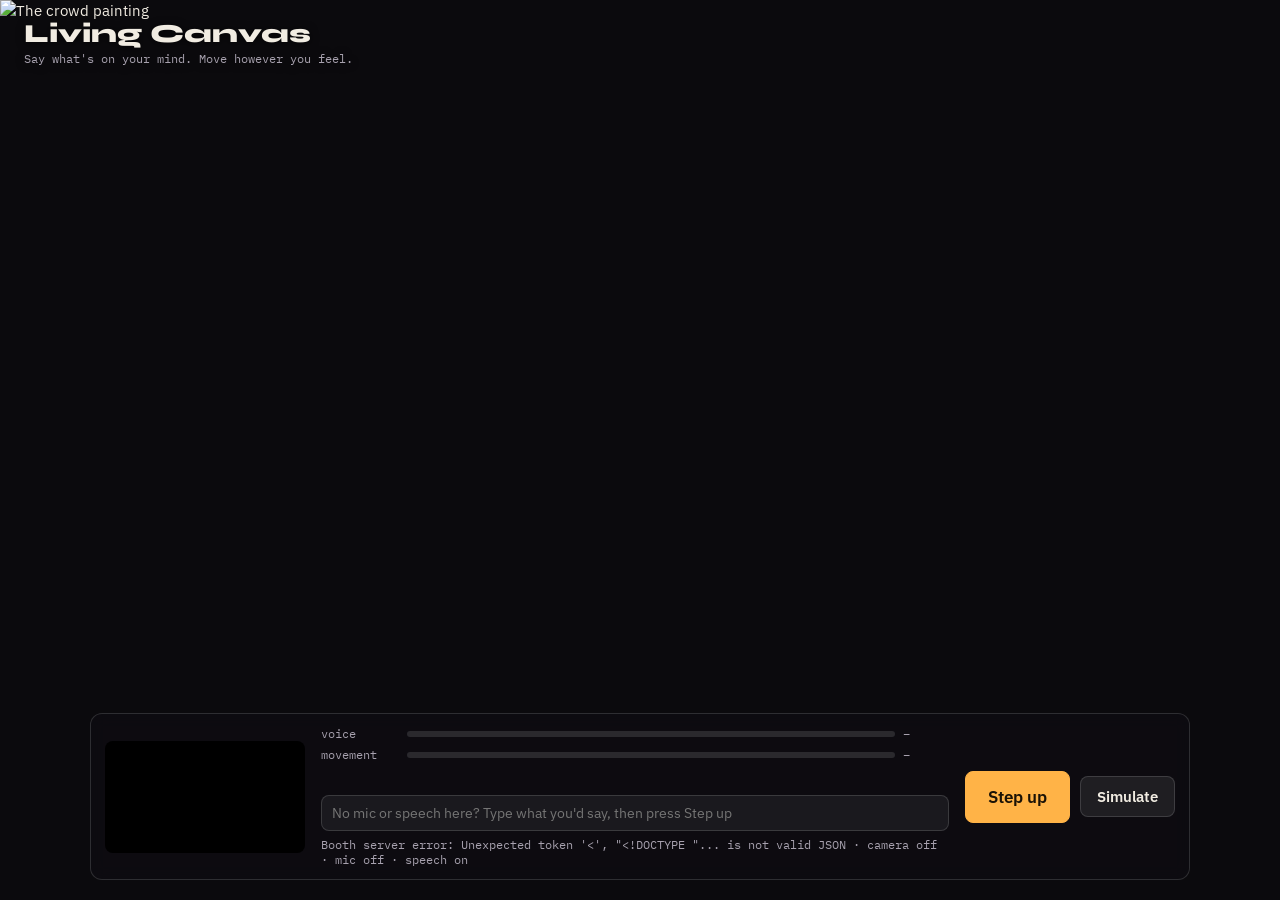
==== Interactive-Canvas/living-canvas/booth/booth.html @ 33628f88 "Move Living Canvas into its own folder Everything now lives under Interactive-Canvas/living-canvas/ " ====
<!doctype html>
<html lang="en">
<head>
<meta charset="utf-8">
<meta name="viewport" content="width=device-width,initial-scale=1">
<title>Living Canvas Booth</title>
<link rel="preconnect" href="https://fonts.googleapis.com">
<link rel="stylesheet" href="https://fonts.googleapis.com/css2?family=Syne:wght@700;800&family=IBM+Plex+Sans:wght@400;500;600&family=IBM+Plex+Mono:wght@400;500&display=swap">
<style>
/* Booth: the painting fills the screen; a low panel guides the visitor; capture happens in a 10-second window. */
:root{--bg:#0b0a0d;--ink:#f1ece2;--ink2:#a7a1ae;--amber:#ffb347;--panel:rgba(14,13,18,.82);--rule:rgba(255,255,255,.14);
  --display:"Syne","Avenir Next",sans-serif;--body:"IBM Plex Sans",system-ui,sans-serif;--mono:"IBM Plex Mono",ui-monospace,monospace}
*{box-sizing:border-box;margin:0}
html,body{height:100%;background:var(--bg);color:var(--ink);font:15px/1.5 var(--body);overflow:hidden}
#stage{position:fixed;inset:0;display:grid;place-items:center}
.paint{position:absolute;inset:0;width:100%;height:100%;object-fit:contain;transition:opacity 1.4s ease}
#label{position:absolute;left:24px;top:20px;max-width:520px;display:grid;gap:4px;text-shadow:0 1px 8px rgba(0,0,0,.7)}
#label b{font:800 26px/1.05 var(--display)}
#label span{font:12px var(--mono);color:var(--ink2)}
#caption{position:absolute;left:50%;bottom:150px;transform:translateX(-50%);max-width:min(900px,90vw);text-align:center;
  background:var(--panel);border:1px solid var(--rule);border-radius:10px;padding:12px 18px;display:none}
#caption.on{display:block}
#caption .q{display:block;font:500 20px/1.35 var(--body)}
#caption small{display:block;margin-top:6px;font:12px var(--mono);color:var(--ink2)}
#panel{position:absolute;left:50%;bottom:20px;transform:translateX(-50%);width:min(1100px,94vw);background:var(--panel);
  border:1px solid var(--rule);border-radius:12px;padding:12px 14px;display:grid;grid-template-columns:200px 1fr auto;gap:16px;align-items:center;backdrop-filter:blur(8px)}
#camwrap{position:relative;width:200px;height:112px;border-radius:8px;overflow:hidden;background:#000}
#cam,#skel{position:absolute;inset:0;width:100%;height:100%;object-fit:cover;transform:scaleX(-1)}
.meters{display:grid;gap:6px;min-width:0}
.row{display:flex;gap:10px;align-items:center;flex-wrap:wrap}
.m{display:grid;grid-template-columns:78px 1fr 46px;gap:8px;align-items:center;font:12px var(--mono);color:var(--ink2)}
.m i{height:6px;border-radius:3px;background:rgba(255,255,255,.12);overflow:hidden;display:block}
.m i b{display:block;height:100%;width:0;background:var(--amber);transition:width .1s}
#transcript{font-size:14px;min-height:1.5em;color:var(--ink);white-space:nowrap;overflow:hidden;text-overflow:ellipsis}
#status{font:12px var(--mono);color:var(--ink2)}
button{font:600 15px var(--body);color:var(--ink);background:rgba(255,255,255,.08);border:1px solid var(--rule);border-radius:8px;padding:10px 16px;cursor:pointer}
button.go{background:var(--amber);color:#1a1206;border-color:var(--amber);font-size:17px;padding:14px 22px}
button:disabled{opacity:.45;cursor:default}
#typed{font:14px var(--body);background:rgba(255,255,255,.06);color:var(--ink);border:1px solid var(--rule);border-radius:8px;padding:8px 10px;width:100%}
#ring{width:64px;height:64px;border-radius:50%;background:conic-gradient(var(--amber) calc(var(--p,0)*1turn),rgba(255,255,255,.12) 0);display:grid;place-items:center}
#ring span{width:52px;height:52px;border-radius:50%;background:#141218;display:grid;place-items:center;font:500 18px var(--mono)}
#strip{position:absolute;right:20px;top:20px;display:flex;gap:6px;max-width:50vw;overflow:hidden;flex-direction:row-reverse}
#strip img{width:96px;height:54px;object-fit:cover;border-radius:4px;border:1px solid var(--rule);opacity:.85}
.hidden{display:none!important}
</style>
</head>
<body>
<div id="stage">
  <img id="imgA" class="paint" alt="The crowd painting">
  <img id="imgB" class="paint" alt="" style="opacity:0">
  <div id="label"><b>Living Canvas</b><span id="sub">Say what's on your mind. Move however you feel.</span></div>
  <div id="strip"></div>
  <div id="caption"><span class="q" id="capWords"></span><small id="capMeta"></small></div>

  <div id="panel">
    <div id="camwrap"><video id="cam" playsinline muted></video><canvas id="skel" width="320" height="180"></canvas></div>
    <div class="meters">
      <div class="m">voice<i><b id="mVoice"></b></i><em id="vVoice">–</em></div>
      <div class="m">movement<i><b id="mMove"></b></i><em id="vMove">–</em></div>
      <div id="transcript"></div>
      <input id="typed" class="hidden" placeholder="No mic or speech here? Type what you'd say, then press Step up">
      <div id="status">Starting…</div>
    </div>
    <div class="row">
      <div id="ring" class="hidden"><span id="secs">10</span></div>
      <button class="go" id="btnGo" disabled>Step up</button>
      <button id="btnSim" title="Test the pipeline without a person">Simulate</button>
    </div>
  </div>
</div>

<script type="module">
const $ = s => document.querySelector(s);
const clamp = (v, a = -1, b = 1) => Math.max(a, Math.min(b, v));
const lin = (v, lo, hi) => clamp((v - lo) / (hi - lo) * 2 - 1);            // map [lo,hi] -> [-1,1]
const CAPTURE_MS = 10000;
let busy = false;

// ---------------- painting display ----------------
let front = $('#imgA'), back = $('#imgB');
function showPainting(src) {
  return new Promise(res => { back.onload = () => { back.style.opacity = 1; front.style.opacity = 0; [front, back] = [back, front]; setTimeout(res, 1400); }; back.src = src; });
}
function addThumb(src) { const i = new Image(); i.src = src; i.alt = 'A past visitor moment'; $('#strip').prepend(i); while ($('#strip').children.length > 8) $('#strip').lastChild.remove(); }
const status = t => { $('#status').textContent = t; };

// ---------------- camera + pose (Laban effort from wrists) ----------------
const video = $('#cam'), sk = $('#skel').getContext('2d');
let pose = null, camOK = false, track = [];   // track: {t, l:[x,y]|null, r:[x,y]|null}
async function initCamera() {
  try {
    video.srcObject = await navigator.mediaDevices.getUserMedia({ video: { width: 640, height: 360 }, audio: false });
    await video.play(); camOK = true;
    const { FilesetResolver, PoseLandmarker } = await import('https://cdn.jsdelivr.net/npm/@mediapipe/tasks-vision@0.10.14/vision_bundle.mjs');
    const fs = await FilesetResolver.forVisionTasks('https://cdn.jsdelivr.net/npm/@mediapipe/tasks-vision@0.10.14/wasm');
    pose = await PoseLandmarker.createFromOptions(fs, { baseOptions: { modelAssetPath:
      'https://storage.googleapis.com/mediapipe-models/pose_landmarker/pose_landmarker_lite/float16/1/pose_landmarker_lite.task', delegate: 'GPU' },
      runningMode: 'VIDEO', numPoses: 1 });
  } catch (e) { console.warn('camera/pose unavailable', e); }
}
let lastVT = -1, capturing = false;
function poseLoop(now) {
  if (pose && video.readyState >= 2 && video.currentTime !== lastVT) {
    lastVT = video.currentTime;
    const r = pose.detectForVideo(video, now), L = r.landmarks?.[0];
    sk.clearRect(0, 0, 320, 180);
    if (L) {
      sk.fillStyle = 'rgba(255,179,71,.9)';
      for (const i of [11, 12, 13, 14, 15, 16]) { const p = L[i]; if (p.visibility > .5) { sk.beginPath(); sk.arc(p.x * 320, p.y * 180, i > 14 ? 5 : 3, 0, 7); sk.fill(); } }
      if (capturing) track.push({ t: now / 1000, l: L[15].visibility > .5 ? [L[15].x, L[15].y] : null, r: L[16].visibility > .5 ? [L[16].x, L[16].y] : null });
    }
    if (capturing) { const f = labanFrom(track.slice(-30)); setMeter('Move', f.motion); }
  }
  requestAnimationFrame(poseLoop);
}

/** Laban effort from wrist paths (normalized image coords, seconds).
 *  weight: peak acceleration (light .. strong) · time: share of sudden accelerations (sustained .. sudden)
 *  space: path straightness over 1 s windows (indirect .. direct) · flow: range of motion (bound .. free) */
// Centered moving average over ±k samples. Landmark jitter is amplified twice by differentiating to acceleration,
// so without this every movement read as maximally strong and sudden (calibration run 1: all Laban values pinned at ±1).
function smoothPath(s, k = 2) {
  return s.map((f, i) => { let x = 0, y = 0, n = 0;
    for (let j = Math.max(0, i - k); j <= Math.min(s.length - 1, i + k); j++) { x += s[j].p[0]; y += s[j].p[1]; n++; }
    return { t: f.t, p: [x / n, y / n] }; });
}
function labanFrom(tr) {
  const out = { weight: 0, time: 0, space: 0, flow: 0, motion: 0, detected: false, still: false, raw: null };
  const accs = [], speeds = [], straight = [], pts = [];
  for (const side of ['l', 'r']) {
    const s = smoothPath(tr.filter(f => f[side]).map(f => ({ t: f.t, p: f[side] })));
    if (s.length < 8) continue;
    out.detected = true;
    let v = [];
    for (let i = 1; i < s.length; i++) { const dt = Math.max(1 / 60, s[i].t - s[i - 1].t); v.push({ t: s[i].t, v: [(s[i].p[0] - s[i - 1].p[0]) / dt, (s[i].p[1] - s[i - 1].p[1]) / dt] }); pts.push(s[i].p); }
    v = v.map((x, i) => { const a = v[Math.max(0, i - 1)], b = v[Math.min(v.length - 1, i + 1)]; return { t: x.t, v: [(a.v[0] + x.v[0] + b.v[0]) / 3, (a.v[1] + x.v[1] + b.v[1]) / 3] }; });
    for (let i = 1; i < v.length; i++) { const dt = Math.max(1 / 60, v[i].t - v[i - 1].t); accs.push(Math.hypot(v[i].v[0] - v[i - 1].v[0], v[i].v[1] - v[i - 1].v[1]) / dt); }
    for (const x of v) speeds.push(Math.hypot(...x.v));
    for (let i = 0; i + 30 < s.length; i += 15) {
      let path = 0; for (let k = i + 1; k <= i + 30; k++) path += Math.hypot(s[k].p[0] - s[k - 1].p[0], s[k].p[1] - s[k - 1].p[1]);
      const disp = Math.hypot(s[i + 30].p[0] - s[i].p[0], s[i + 30].p[1] - s[i].p[1]);
      if (path > 0.05) straight.push(disp / path);
    }
  }
  if (!out.detected) {
    // Body visible but hands out of frame or down at the sides: that's stillness, not absence (calibration run 1).
    if (tr.length >= 30) Object.assign(out, { detected: true, still: true, weight: -0.6, time: -0.7, space: 0, flow: -0.3, motion: 0 });
    return out;
  }
  const sorted = accs.slice().sort((a, b) => a - b), p95 = sorted[Math.floor(sorted.length * .95)] || 0;
  const meanSpeed = speeds.reduce((a, b) => a + b, 0) / Math.max(1, speeds.length);
  const xs = pts.map(p => p[0]), ys = pts.map(p => p[1]);
  const extent = Math.hypot(Math.max(...xs) - Math.min(...xs), Math.max(...ys) - Math.min(...ys));
  const sudden = accs.filter(a => a > 10).length / Math.max(1, accs.length);
  const straightness = straight.length ? straight.reduce((a, b) => a + b, 0) / straight.length : null;
  // Ranges fit to four calibration runs (small / normal / loud-animated gave p95 20.7 / 38.9 / 46.5,
  // sudden .16 / .32 / .88, straightness .58 / .22 / .20, extent 1.07 / 1.22 / 1.70, speed .47 / .84 / 2.57).
  // Extent pools both wrists, so it includes the distance between the hands; hence the high floor.
  out.weight = lin(p95, 12, 50);
  out.time = lin(sudden, 0.05, 0.75);
  out.space = straightness == null ? 0 : lin(straightness, 0.15, 0.75);
  out.flow = lin(extent, 0.9, 1.8);
  out.motion = clamp(meanSpeed / 2.5, 0, 1);
  out.raw = { p95: +p95.toFixed(2), sudden: +sudden.toFixed(3), straightness: straightness == null ? null : +straightness.toFixed(2),
              extent: +extent.toFixed(2), speed: +meanSpeed.toFixed(2), samples: pts.length };
  return out;
}

// ---------------- mic: vocal arousal from loudness, pitch movement and syllable rate ----------------
let audio = null, frames = [];
async function initMic() {
  try {
    // Browser voice processing evens out volume (small and normal voice both measured ~-29 dB), so turn it off:
    // loudness is the main arousal signal and has to be the real one.
    const stream = await navigator.mediaDevices.getUserMedia({ video: false,
      audio: { autoGainControl: false, noiseSuppression: false, echoCancellation: false } });
    const ctx = new AudioContext(), src = ctx.createMediaStreamSource(stream), an = ctx.createAnalyser();
    an.fftSize = 2048; src.connect(an); audio = { ctx, an, buf: new Float32Array(2048) };
  } catch (e) { console.warn('mic unavailable', e); }
}
// Normalized autocorrelation pitch, 80-400 Hz. Takes the SHORTEST lag within 90% of the best peak: raw "max peak"
// often lands on a multiple of the true period (octave errors), which inflated pitch spread to 6-7 semitones.
function pitchOf(buf, sr) {
  const N = 1024, lo = Math.floor(sr / 400), hi = Math.floor(sr / 80), r = new Float32Array(hi + 1);
  let e0 = 0; for (let i = 0; i < N; i++) e0 += buf[i] * buf[i];
  let best = 0;
  for (let lag = lo; lag <= hi; lag++) {
    let c = 0, e1 = 0; for (let i = 0; i < N; i++) { c += buf[i] * buf[i + lag]; e1 += buf[i + lag] * buf[i + lag]; }
    r[lag] = c / Math.sqrt(e0 * e1 + 1e-12); if (r[lag] > best) best = r[lag];
  }
  if (best < 0.5) return 0;                              // not clearly periodic: treat as unvoiced
  for (let lag = lo + 1; lag < hi; lag++) if (r[lag] >= 0.9 * best && r[lag] >= r[lag - 1] && r[lag] >= r[lag + 1]) return sr / lag;
  return 0;
}
function audioTick() {
  if (!audio || !capturing) return;
  audio.an.getFloatTimeDomainData(audio.buf);
  let s = 0; for (const x of audio.buf) s += x * x;
  const db = 10 * Math.log10(s / audio.buf.length + 1e-10), voiced = db > -45;
  frames.push({ t: performance.now() / 1000, db, f0: voiced ? pitchOf(audio.buf, audio.ctx.sampleRate) : 0 });
  setMeter('Voice', clamp((db + 55) / 35, 0, 1));
}
function prosodyFrom(fr) {
  const v = fr.filter(f => f.f0 > 0);
  if (v.length < 5) return { arousal: 0.3, loud: null, pitchVar: null, rate: null, voiced: v.length / Math.max(1, fr.length) };
  const loud = v.reduce((a, f) => a + f.db, 0) / v.length;
  const all = v.map(f => 12 * Math.log2(f.f0 / 100)).sort((a, b) => a - b), med = all[Math.floor(all.length / 2)];
  const semis = all.filter(s => Math.abs(s - med) <= 7);   // drop leftover octave jumps before measuring spread
  const m = semis.reduce((a, b) => a + b, 0) / Math.max(1, semis.length);
  const pitchVar = Math.sqrt(semis.reduce((a, b) => a + (b - m) ** 2, 0) / Math.max(1, semis.length));
  let peaks = 0; for (let i = 1; i < fr.length - 1; i++) if (fr[i].db > -40 && fr[i].db > fr[i - 1].db + 3 && fr[i].db >= fr[i + 1].db) peaks++;
  const dur = fr[fr.length - 1].t - fr[0].t || 1, rate = peaks / dur;
  // Fit with browser voice processing off: whisper -40.8 dB, loud -24.2 dB. Loudness carries it. Pitch spread is
  // unreliable on quiet voices (the whisper measured 2.9 semitones vs 2.5 loud) and rate barely moved, so both are minor.
  const arousal = clamp(0.75 * (lin(loud, -41, -25) + 1) / 2 + 0.1 * (lin(pitchVar, 1.8, 3.4) + 1) / 2 + 0.15 * (lin(rate, 1, 2.6) + 1) / 2, 0, 1);
  return { arousal, loud: +loud.toFixed(1), pitchVar: +pitchVar.toFixed(2), rate: +rate.toFixed(2), voiced: +(v.length / fr.length).toFixed(2) };
}

// ---------------- speech to text (Chrome) ----------------
const SR = window.SpeechRecognition || window.webkitSpeechRecognition;
let rec = null, finalText = '', interim = '';
function startSpeech() {
  finalText = ''; interim = '';
  if (!SR) return;
  rec = new SR(); rec.continuous = true; rec.interimResults = true; rec.lang = 'en-US';
  rec.onresult = e => { interim = ''; for (let i = e.resultIndex; i < e.results.length; i++) { const t = e.results[i][0].transcript; if (e.results[i].isFinal) finalText += t + ' '; else interim += t; }
    const n = (finalText + interim).trim().split(/\s+/).filter(Boolean).length;   // words stay private: show a count
    $('#transcript').textContent = n ? `Hearing you… ${n} word${n === 1 ? '' : 's'}` : ''; };
  rec.onerror = e => console.warn('speech', e.error);
  try { rec.start(); } catch {}
}
// Chrome delivers the last final result shortly after stop(); wait for onend (max 1.2 s) so the caption isn't cut off.
function stopSpeech() {
  if (!rec) return Promise.resolve((finalText + ' ' + interim).trim());
  return new Promise(res => {
    const done = () => res((finalText + ' ' + interim).trim());
    const timer = setTimeout(done, 1200);
    rec.onend = () => { clearTimeout(timer); done(); };
    try { rec.stop(); } catch { clearTimeout(timer); done(); }
  });
}

function setMeter(k, v) { $('#m' + k).style.width = (v * 100).toFixed(0) + '%'; $('#v' + k).textContent = v.toFixed(2); }

// ---------------- a visit ----------------
async function capture() {
  track = []; frames = []; capturing = true; startSpeech();
  $('#ring').classList.remove('hidden'); $('#btnGo').disabled = true; $('#btnSim').disabled = true;
  status('Listening and watching… say what’s on your mind, move how you feel');
  const t0 = performance.now(), audioTimer = setInterval(audioTick, 50);
  await new Promise(res => { const tick = () => { const p = (performance.now() - t0) / CAPTURE_MS; $('#ring').style.setProperty('--p', Math.min(1, p)); $('#secs').textContent = Math.max(0, Math.ceil((1 - p) * 10)); p >= 1 ? res() : requestAnimationFrame(tick); }; tick(); });
  capturing = false; clearInterval(audioTimer);
  let transcript = await stopSpeech(); if (!transcript && !$('#typed').classList.contains('hidden')) transcript = $('#typed').value.trim();
  $('#ring').classList.add('hidden');
  return { transcript, prosody: prosodyFrom(frames), laban: labanFrom(track) };
}

async function sendVisit(v) {
  busy = true; $('#btnGo').disabled = true; $('#btnSim').disabled = true;
  status('Claude is reading you… then painting');
  try {
    const r = await fetch('/api/visit', { method: 'POST', headers: { 'Content-Type': 'application/json' }, body: JSON.stringify(v) }).then(r => r.json());
    if (r.error) throw new Error(r.error);
    const d = r.director, i = r.info;
    // Privacy: the big screen never shows a visitor's words, only the director's museum-style reading.
    const reading = (d.reading || '').trim();
    $('#capWords').textContent = reading ? reading[0].toUpperCase() + reading.slice(1) : 'A moment without words';
    $('#capMeta').textContent = `closest to ${i.you_nearest.join(' and ')} · energy ${d.energy.toFixed(1)}, warmth ${d.temperature.toFixed(1)}, light ${d.value.toFixed(1)}`;
    $('#caption').classList.add('on');
    $('#sub').textContent = 'Your moment';
    await showPainting(r.moment); addThumb(r.moment);
    status(`Director: ${d.source} in ${r.timing.director_s}s · painting ${r.timing.gpu_s}s · visitor ${i.n}`);
    await new Promise(res => setTimeout(res, 7000));
    $('#caption').classList.remove('on');
    $('#sub').textContent = `The crowd after ${i.n} visitor${i.n === 1 ? '' : 's'} · closest to ${i.crowd_nearest.join(' and ')}`;
    await showPainting(r.crowd);
  } catch (e) { status('Something went wrong: ' + e.message); console.error(e); }
  busy = false; $('#btnGo').disabled = false; $('#btnSim').disabled = false;
}

$('#btnGo').onclick = async () => { if (!busy) sendVisit(await capture()); };
const SIMS = [
  { transcript: "Missing my grandma tonight.", prosody: { arousal: 0.15 }, laban: { weight: -0.7, time: -0.8, space: -0.6, flow: 0.6, detected: true } },
  { transcript: "I'm angry about how things are going.", prosody: { arousal: 0.95 }, laban: { weight: 0.9, time: 0.9, space: 0.9, flow: -0.9, detected: true } },
  { transcript: "Everyone I love is in this room right now!", prosody: { arousal: 0.8 }, laban: { weight: -0.6, time: 0.7, space: -0.5, flow: 0.8, detected: true } },
  { transcript: "First snow of the year on the walk here.", prosody: { arousal: 0.3 }, laban: { weight: -0.6, time: -0.5, space: -0.4, flow: 0.5, detected: true } },
];
let simI = 0;
$('#btnSim').onclick = () => { if (!busy) sendVisit(SIMS[simI++ % SIMS.length]); };

// ---------------- boot ----------------
(async () => {
  status('Connecting to the painting…');
  try {
    const h = await fetch('/api/health').then(r => r.json());
    if (h.lab !== 'ok') { status('GPU lab is not reachable: ' + h.lab); }
    const cur = await fetch('/api/current', { method: 'POST' }).then(r => r.json());
    if (cur.crowd) { await showPainting(cur.crowd); $('#sub').textContent = cur.n ? `The crowd after ${cur.n} visitors` : 'Say what’s on your mind. Move however you feel.'; }
    status(`Ready · director: ${h.director}`);
  } catch (e) { status('Booth server error: ' + e.message); }
  await Promise.all([initCamera(), initMic()]);
  if (!SR || !audio) $('#typed').classList.remove('hidden');
  status(`${$('#status').textContent} · camera ${pose ? 'on' : 'off'} · mic ${audio ? 'on' : 'off'} · speech ${SR ? 'on' : 'off'}`);
  $('#btnGo').disabled = false;
  requestAnimationFrame(poseLoop);
})();
</script>
</body>
</html>
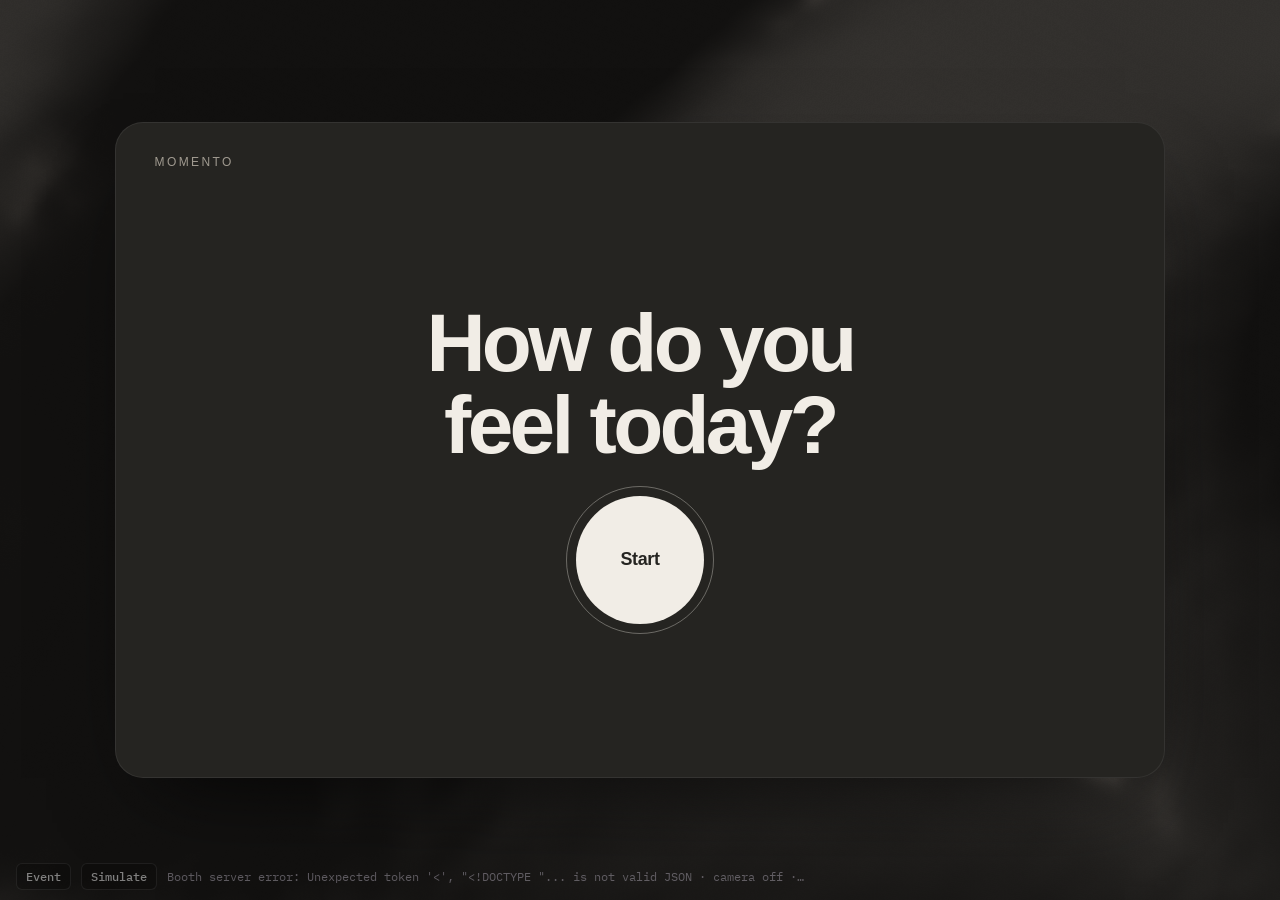
==== commit 4f23a347: "Momento booth update" ====
--- a/Interactive-Canvas/living-canvas/booth/booth.html
+++ b/Interactive-Canvas/living-canvas/booth/booth.html
@@ -1,309 +1,1628 @@
 <!doctype html>
 <html lang="en">
-<head>
-<meta charset="utf-8">
-<meta name="viewport" content="width=device-width,initial-scale=1">
-<title>Living Canvas Booth</title>
-<link rel="preconnect" href="https://fonts.googleapis.com">
-<link rel="stylesheet" href="https://fonts.googleapis.com/css2?family=Syne:wght@700;800&family=IBM+Plex+Sans:wght@400;500;600&family=IBM+Plex+Mono:wght@400;500&display=swap">
-<style>
-/* Booth: the painting fills the screen; a low panel guides the visitor; capture happens in a 10-second window. */
-:root{--bg:#0b0a0d;--ink:#f1ece2;--ink2:#a7a1ae;--amber:#ffb347;--panel:rgba(14,13,18,.82);--rule:rgba(255,255,255,.14);
-  --display:"Syne","Avenir Next",sans-serif;--body:"IBM Plex Sans",system-ui,sans-serif;--mono:"IBM Plex Mono",ui-monospace,monospace}
-*{box-sizing:border-box;margin:0}
-html,body{height:100%;background:var(--bg);color:var(--ink);font:15px/1.5 var(--body);overflow:hidden}
-#stage{position:fixed;inset:0;display:grid;place-items:center}
-.paint{position:absolute;inset:0;width:100%;height:100%;object-fit:contain;transition:opacity 1.4s ease}
-#label{position:absolute;left:24px;top:20px;max-width:520px;display:grid;gap:4px;text-shadow:0 1px 8px rgba(0,0,0,.7)}
-#label b{font:800 26px/1.05 var(--display)}
-#label span{font:12px var(--mono);color:var(--ink2)}
-#caption{position:absolute;left:50%;bottom:150px;transform:translateX(-50%);max-width:min(900px,90vw);text-align:center;
-  background:var(--panel);border:1px solid var(--rule);border-radius:10px;padding:12px 18px;display:none}
-#caption.on{display:block}
-#caption .q{display:block;font:500 20px/1.35 var(--body)}
-#caption small{display:block;margin-top:6px;font:12px var(--mono);color:var(--ink2)}
-#panel{position:absolute;left:50%;bottom:20px;transform:translateX(-50%);width:min(1100px,94vw);background:var(--panel);
-  border:1px solid var(--rule);border-radius:12px;padding:12px 14px;display:grid;grid-template-columns:200px 1fr auto;gap:16px;align-items:center;backdrop-filter:blur(8px)}
-#camwrap{position:relative;width:200px;height:112px;border-radius:8px;overflow:hidden;background:#000}
-#cam,#skel{position:absolute;inset:0;width:100%;height:100%;object-fit:cover;transform:scaleX(-1)}
-.meters{display:grid;gap:6px;min-width:0}
-.row{display:flex;gap:10px;align-items:center;flex-wrap:wrap}
-.m{display:grid;grid-template-columns:78px 1fr 46px;gap:8px;align-items:center;font:12px var(--mono);color:var(--ink2)}
-.m i{height:6px;border-radius:3px;background:rgba(255,255,255,.12);overflow:hidden;display:block}
-.m i b{display:block;height:100%;width:0;background:var(--amber);transition:width .1s}
-#transcript{font-size:14px;min-height:1.5em;color:var(--ink);white-space:nowrap;overflow:hidden;text-overflow:ellipsis}
-#status{font:12px var(--mono);color:var(--ink2)}
-button{font:600 15px var(--body);color:var(--ink);background:rgba(255,255,255,.08);border:1px solid var(--rule);border-radius:8px;padding:10px 16px;cursor:pointer}
-button.go{background:var(--amber);color:#1a1206;border-color:var(--amber);font-size:17px;padding:14px 22px}
-button:disabled{opacity:.45;cursor:default}
-#typed{font:14px var(--body);background:rgba(255,255,255,.06);color:var(--ink);border:1px solid var(--rule);border-radius:8px;padding:8px 10px;width:100%}
-#ring{width:64px;height:64px;border-radius:50%;background:conic-gradient(var(--amber) calc(var(--p,0)*1turn),rgba(255,255,255,.12) 0);display:grid;place-items:center}
-#ring span{width:52px;height:52px;border-radius:50%;background:#141218;display:grid;place-items:center;font:500 18px var(--mono)}
-#strip{position:absolute;right:20px;top:20px;display:flex;gap:6px;max-width:50vw;overflow:hidden;flex-direction:row-reverse}
-#strip img{width:96px;height:54px;object-fit:cover;border-radius:4px;border:1px solid var(--rule);opacity:.85}
-.hidden{display:none!important}
-</style>
-</head>
-<body>
-<div id="stage">
-  <img id="imgA" class="paint" alt="The crowd painting">
-  <img id="imgB" class="paint" alt="" style="opacity:0">
-  <div id="label"><b>Living Canvas</b><span id="sub">Say what's on your mind. Move however you feel.</span></div>
-  <div id="strip"></div>
-  <div id="caption"><span class="q" id="capWords"></span><small id="capMeta"></small></div>
-
-  <div id="panel">
-    <div id="camwrap"><video id="cam" playsinline muted></video><canvas id="skel" width="320" height="180"></canvas></div>
-    <div class="meters">
-      <div class="m">voice<i><b id="mVoice"></b></i><em id="vVoice">–</em></div>
-      <div class="m">movement<i><b id="mMove"></b></i><em id="vMove">–</em></div>
-      <div id="transcript"></div>
-      <input id="typed" class="hidden" placeholder="No mic or speech here? Type what you'd say, then press Step up">
-      <div id="status">Starting…</div>
+  <head>
+    <meta charset="utf-8" />
+    <meta name="viewport" content="width=device-width,initial-scale=1" />
+    <title>Momento Booth</title>
+    <link rel="preconnect" href="https://fonts.googleapis.com" />
+    <link
+      rel="stylesheet"
+      href="https://fonts.googleapis.com/css2?family=Inter+Tight:wght@400;500;600;700&family=IBM+Plex+Mono:wght@400;500&display=swap"
+    />
+    <style>
+      /* Momento booth. The crowd painting fills the screen. While a visitor takes a turn, a charcoal silk surface covers it and one still card
+   carries the whole visit: the question with a round Start button, then 3·2·1 in the same card, then the camera with Vol and Move bars.
+   When the turn ends the silk and card lift away and the painting answers. */
+      :root {
+        --bg: #0b0a0d;
+        --card: #252421;
+        --fg: #f1ede6;
+        --muted: #a09a90;
+        --line: rgba(241, 237, 230, 0.16);
+        --font: "Helvetica Neue", Helvetica, "Inter Tight", Arial, sans-serif;
+        --mono: "IBM Plex Mono", ui-monospace, monospace;
+        --ink: #f1ece2;
+        --ink2: #a7a1ae;
+        --panel: rgba(14, 13, 18, 0.82);
+        --rule: rgba(255, 255, 255, 0.14);
+      }
+      * {
+        box-sizing: border-box;
+        margin: 0;
+      }
+      html,
+      body {
+        height: 100%;
+        background: var(--bg);
+        color: var(--ink);
+        font: 15px/1.5 var(--font);
+        overflow: hidden;
+      }
+      button,
+      input {
+        font: inherit;
+        color: inherit;
+      }
+      :focus-visible {
+        outline: 2px solid var(--fg);
+        outline-offset: 4px;
+      }
+      .hidden {
+        display: none !important;
+      }
+      [hidden] {
+        display: none !important;
+      }
+
+      /* the painting and its wall furniture */
+      #stage {
+        position: fixed;
+        inset: 0;
+      }
+      .paint {
+        position: absolute;
+        inset: 0;
+        width: 100%;
+        height: 100%;
+        object-fit: contain;
+        transition: opacity 1.4s ease;
+      }
+      .paint:not([src]) {
+        visibility: hidden;
+      }
+      #label {
+        position: absolute;
+        left: 28px;
+        top: 22px;
+        max-width: 560px;
+        display: grid;
+        gap: 2px;
+        z-index: 3;
+        text-shadow: 0 1px 8px rgba(0, 0, 0, 0.6);
+      }
+      #label b {
+        font: 700 22px/1 var(--font);
+        letter-spacing: -0.03em;
+      }
+      #label span {
+        font: 12px var(--mono);
+        color: var(--ink2);
+      }
+      #strip {
+        position: absolute;
+        right: 24px;
+        top: 22px;
+        display: flex;
+        gap: 6px;
+        max-width: 50vw;
+        overflow: hidden;
+        flex-direction: row-reverse;
+        z-index: 3;
+      }
+      #strip img {
+        width: 96px;
+        height: 54px;
+        object-fit: cover;
+        border: 1px solid var(--rule);
+        border-radius: 6px;
+        opacity: 0.9;
+      }
+      #caption {
+        position: absolute;
+        left: 50%;
+        bottom: 64px;
+        transform: translateX(-50%);
+        max-width: min(820px, 86vw);
+        z-index: 3;
+        background: rgba(37, 36, 33, 0.92);
+        color: var(--fg);
+        padding: 16px 22px;
+        border-radius: 16px;
+        display: none;
+        text-align: center;
+      }
+      #caption.on {
+        display: block;
+      }
+      #caption .q {
+        display: block;
+        font: 700 26px/1.2 var(--font);
+        letter-spacing: -0.03em;
+      }
+      #caption small {
+        display: block;
+        margin-top: 6px;
+        font: 12px var(--mono);
+        color: var(--muted);
+      }
+
+      /* the veil: charcoal silk plus the card, over the painting */
+      #veil {
+        position: absolute;
+        inset: 0;
+        z-index: 2;
+        display: grid;
+        place-items: center;
+        padding: clamp(12px, 2.5vh, 28px) clamp(12px, 2.5vw, 32px);
+        transition: opacity 0.7s ease;
+      }
+      #veil.off {
+        opacity: 0;
+        pointer-events: none;
+      }
+      #silk {
+        position: absolute;
+        inset: 0;
+        width: 100%;
+        height: 100%;
+        display: block;
+      }
+      .card {
+        position: relative;
+        width: min(1060px, 82vw);
+        aspect-ratio: 16/10;
+        max-height: 78vh;
+        background: var(--card);
+        color: var(--fg);
+        border-radius: 28px;
+        border: 1px solid rgba(255, 255, 255, 0.07);
+        box-shadow: 0 40px 90px -40px rgba(0, 0, 0, 0.8);
+      }
+      .brand {
+        position: absolute;
+        left: clamp(22px, 3vw, 40px);
+        top: clamp(18px, 2.6vw, 34px);
+        font: 500 12px/1 var(--font);
+        letter-spacing: 0.2em;
+        text-transform: uppercase;
+        color: var(--muted);
+        z-index: 2;
+      }
+      .scr {
+        position: absolute;
+        inset: 0;
+        display: grid;
+        place-items: center;
+        align-content: center;
+        gap: clamp(22px, 3.4vh, 36px);
+        padding: clamp(56px, 6vw, 80px) clamp(24px, 5vw, 64px)
+          clamp(28px, 4vw, 52px);
+        text-align: center;
+        transition: opacity 0.4s ease;
+      }
+      .scr.off {
+        opacity: 0;
+        pointer-events: none;
+      }
+
+      /* 1 · question */
+      .q-big {
+        font: 700 clamp(44px, 6.4vw, 96px)/1 var(--font);
+        letter-spacing: -0.045em;
+        max-width: 12ch;
+        text-wrap: balance;
+      }
+      .go {
+        width: clamp(112px, 10vw, 148px);
+        height: clamp(112px, 10vw, 148px);
+        border-radius: 50%;
+        border: 0;
+        background: var(--fg);
+        color: var(--card);
+        font: 700 clamp(16px, 1.4vw, 19px)/1 var(--font);
+        letter-spacing: -0.02em;
+        cursor: pointer;
+        position: relative;
+        transition: transform 0.25s cubic-bezier(0.3, 1.5, 0.5, 1);
+      }
+      .go::after {
+        content: "";
+        position: absolute;
+        inset: -10px;
+        border-radius: 50%;
+        border: 1px solid rgba(241, 237, 230, 0.35);
+        animation: ring 2.4s ease-out infinite;
+      }
+      .go:hover:not(:disabled) {
+        transform: scale(1.06);
+      }
+      .go:disabled {
+        opacity: 0.4;
+        cursor: default;
+      }
+      .go:disabled::after {
+        animation: none;
+        opacity: 0;
+      }
+      @keyframes ring {
+        0% {
+          transform: scale(0.9);
+          opacity: 1;
+        }
+        100% {
+          transform: scale(1.35);
+          opacity: 0;
+        }
+      }
+      #typed {
+        width: min(560px, 100%);
+        font: 400 17px var(--font);
+        background: transparent;
+        border: 0;
+        border-bottom: 1px solid var(--line);
+        padding: 10px 0;
+        color: var(--fg);
+        text-align: center;
+      }
+      #typed::placeholder {
+        color: var(--muted);
+      }
+
+      /* 2 · countdown, inside the card */
+      .n {
+        font: 700 clamp(160px, 24vw, 320px)/1 var(--font);
+        letter-spacing: -0.05em;
+        color: var(--fg);
+      }
+      .n.pop {
+        animation: pop 0.95s ease-out;
+      }
+      @keyframes pop {
+        0% {
+          opacity: 0;
+          transform: scale(0.75);
+        }
+        22% {
+          opacity: 1;
+          transform: scale(1);
+        }
+        80% {
+          opacity: 1;
+        }
+        100% {
+          opacity: 0;
+          transform: scale(1.08);
+        }
+      }
+
+      /* 3 · capture: camera on top, Vol and Move bars below */
+      .cap {
+        position: absolute;
+        inset: clamp(44px, 4.4vw, 60px) clamp(16px, 2vw, 28px)
+          clamp(14px, 1.8vw, 22px);
+        display: grid;
+        grid-template-rows: minmax(0, 1fr) auto;
+        gap: clamp(10px, 1.4vw, 16px);
+        justify-items: center;
+        text-align: left;
+      }
+      #camwrap {
+        position: relative;
+        height: 100%;
+        aspect-ratio: 16/9;
+        max-width: 100%;
+        border-radius: 14px;
+        overflow: hidden;
+        background: #1b1a18;
+        border: 1px solid var(--line);
+      }
+      #cam,
+      #skel {
+        position: absolute;
+        inset: 0;
+        width: 100%;
+        height: 100%;
+        object-fit: cover;
+        transform: scaleX(-1);
+      }
+      #cam {
+        filter: saturate(0.85);
+      }
+      .rec {
+        position: absolute;
+        right: 12px;
+        top: 10px;
+        font: 700 20px/1 var(--font);
+        letter-spacing: -0.02em;
+        color: var(--fg);
+      }
+      #secs {
+        font-variant-numeric: tabular-nums;
+      }
+      #transcript {
+        position: absolute;
+        left: 12px;
+        top: 12px;
+        font: 400 12px var(--font);
+        color: var(--muted);
+      }
+      #transcript:empty {
+        display: none;
+      }
+      .timebar {
+        position: absolute;
+        left: 0;
+        right: 0;
+        bottom: 0;
+        height: 4px;
+        background: rgba(241, 237, 230, 0.12);
+      }
+      .timebar i {
+        display: block;
+        height: 100%;
+        width: 0;
+        background: var(--fg);
+      }
+      .meters {
+        width: min(900px, 100%);
+        display: grid;
+        grid-template-columns: 56px minmax(0, 1fr);
+        gap: 10px 16px;
+        align-items: center;
+      }
+      .ml {
+        font: 400 15px/1 var(--font);
+        color: var(--muted);
+      }
+      .meters canvas {
+        width: 100%;
+        height: 30px;
+        display: block;
+      }
+
+      /* event setup: operator only */
+      #admin {
+        position: fixed;
+        z-index: 6;
+        top: 0;
+        right: 0;
+        bottom: 0;
+        width: min(400px, 100%);
+        overflow-y: auto;
+        background: #1e1d1b;
+        color: var(--fg);
+        border-left: 1px solid rgba(255, 255, 255, 0.08);
+        padding: 22px;
+        display: flex;
+        flex-direction: column;
+        gap: 10px;
+        font: 400 14px/1.4 var(--font);
+        box-shadow: -30px 0 60px -30px rgba(0, 0, 0, 0.7);
+      }
+      #admin .ahead {
+        display: flex;
+        justify-content: space-between;
+        align-items: center;
+        margin-bottom: 8px;
+      }
+      #admin .ahead b {
+        font-size: 17px;
+        font-weight: 700;
+        letter-spacing: -0.02em;
+      }
+      #admin .aclose {
+        font-size: 22px;
+        line-height: 1;
+        color: var(--muted);
+        background: none;
+        border: 0;
+        cursor: pointer;
+        padding: 4px 8px;
+      }
+      #admin label {
+        color: var(--muted);
+        font-size: 13px;
+        margin-top: 8px;
+      }
+      #admin input {
+        font: 400 15px/1.3 var(--font);
+        color: var(--fg);
+        background: #272623;
+        border: 1px solid rgba(255, 255, 255, 0.1);
+        border-radius: 10px;
+        padding: 11px 12px;
+        width: 100%;
+      }
+      #admin .agen,
+      #admin .ause {
+        font: 600 15px/1 var(--font);
+        color: #1e1d1b;
+        background: var(--fg);
+        border: 0;
+        border-radius: 12px;
+        padding: 14px;
+        cursor: pointer;
+      }
+      #admin .agen:disabled {
+        opacity: 0.5;
+      }
+      #admin .astatus {
+        color: var(--muted);
+        font-size: 13px;
+        min-height: 1.2em;
+      }
+      #admin .aopts {
+        display: grid;
+        gap: 8px;
+      }
+      #admin .aopts button {
+        text-align: left;
+        font: 500 15px/1.3 var(--font);
+        color: var(--fg);
+        background: #272623;
+        border: 1px solid rgba(255, 255, 255, 0.1);
+        border-radius: 10px;
+        padding: 12px;
+        cursor: pointer;
+      }
+      #admin .aopts button[aria-checked="true"] {
+        background: var(--fg);
+        color: #1e1d1b;
+      }
+      #admin .arow {
+        display: flex;
+        gap: 8px;
+      }
+      #admin .arow input {
+        flex: 1;
+        min-width: 0;
+      }
+      #admin .ause {
+        padding: 0 16px;
+        border-radius: 10px;
+      }
+      #admin .areset {
+        align-self: flex-start;
+        font: 400 13px var(--font);
+        color: var(--muted);
+        background: none;
+        border: 0;
+        padding: 4px 0;
+        text-decoration: underline;
+        text-underline-offset: 3px;
+        cursor: pointer;
+      }
+
+      /* operator strip: small and quiet */
+      #ops {
+        position: absolute;
+        left: 16px;
+        bottom: 10px;
+        z-index: 4;
+        display: flex;
+        gap: 10px;
+        align-items: center;
+        opacity: 0.5;
+        transition: opacity 0.2s;
+      }
+      #ops:hover,
+      #ops:focus-within {
+        opacity: 1;
+      }
+      #status {
+        font: 12px var(--mono);
+        color: var(--ink2);
+        max-width: 50vw;
+        white-space: nowrap;
+        overflow: hidden;
+        text-overflow: ellipsis;
+      }
+      #ops button {
+        font: 500 12px var(--mono);
+        background: rgba(0, 0, 0, 0.4);
+        color: #eee;
+        border: 1px solid var(--rule);
+        border-radius: 6px;
+        padding: 5px 9px;
+        cursor: pointer;
+      }
+      #ops button:disabled {
+        opacity: 0.45;
+        cursor: default;
+      }
+      @media (prefers-reduced-motion: reduce) {
+        * {
+          animation: none !important;
+          transition: none !important;
+        }
+      }
+    </style>
+  </head>
+  <body>
+    <div id="stage">
+      <img id="imgA" class="paint" alt="The crowd painting" />
+      <img id="imgB" class="paint" alt="" style="opacity: 0" />
+      <div id="label">
+        <b>Momento</b><span id="sub">How do you feel today?</span>
+      </div>
+      <div id="strip"></div>
+      <div id="caption">
+        <span class="q" id="capWords"></span><small id="capMeta"></small>
+      </div>
+
+      <div id="veil">
+        <canvas id="silk" aria-hidden="true"></canvas>
+        <div class="card">
+          <div class="brand">Momento</div>
+          <!-- 1 · the question -->
+          <section class="scr" id="s-ask" aria-labelledby="qBig">
+            <h1 class="q-big" id="qBig">How do you feel today?</h1>
+            <input
+              id="typed"
+              class="hidden"
+              maxlength="200"
+              autocomplete="off"
+              placeholder="No mic here? Type what you'd say"
+            />
+            <button class="go" id="btnGo" disabled>Start</button>
+          </section>
+          <!-- 2 · 3 · 2 · 1 -->
+          <section class="scr off" id="s-count" aria-live="assertive">
+            <p class="n" id="n">3</p>
+          </section>
+          <!-- 3 · camera with live voice and movement -->
+          <section class="scr off" id="s-cap">
+            <div class="cap">
+              <div id="camwrap">
+                <video id="cam" playsinline muted></video>
+                <canvas id="skel" width="320" height="180"></canvas>
+                <span class="rec"><span id="secs">10</span></span>
+                <div id="transcript"></div>
+                <div class="timebar"><i id="timebar"></i></div>
+              </div>
+              <div class="meters">
+                <span class="ml">Vol</span
+                ><canvas id="cvVoice" aria-label="Your voice"></canvas>
+                <span class="ml">Move</span
+                ><canvas id="cvMove" aria-label="Your movement"></canvas>
+              </div>
+            </div>
+          </section>
+        </div>
+      </div>
+
+      <!-- operator -->
+      <div id="ops">
+        <button id="btnEvent" title="Name the event and choose the question">
+          Event
+        </button>
+        <button id="btnSim" title="Test the pipeline without a person">
+          Simulate
+        </button>
+        <button
+          id="btnMeter"
+          title="Switch the live meters between bars and slider"
+          hidden
+        >
+          Meters: bars
+        </button>
+        <span id="status">Starting…</span>
+      </div>
     </div>
-    <div class="row">
-      <div id="ring" class="hidden"><span id="secs">10</span></div>
-      <button class="go" id="btnGo" disabled>Step up</button>
-      <button id="btnSim" title="Test the pipeline without a person">Simulate</button>
-    </div>
-  </div>
-</div>
-
-<script type="module">
-const $ = s => document.querySelector(s);
-const clamp = (v, a = -1, b = 1) => Math.max(a, Math.min(b, v));
-const lin = (v, lo, hi) => clamp((v - lo) / (hi - lo) * 2 - 1);            // map [lo,hi] -> [-1,1]
-const CAPTURE_MS = 10000;
-let busy = false;
-
-// ---------------- painting display ----------------
-let front = $('#imgA'), back = $('#imgB');
-function showPainting(src) {
-  return new Promise(res => { back.onload = () => { back.style.opacity = 1; front.style.opacity = 0; [front, back] = [back, front]; setTimeout(res, 1400); }; back.src = src; });
-}
-function addThumb(src) { const i = new Image(); i.src = src; i.alt = 'A past visitor moment'; $('#strip').prepend(i); while ($('#strip').children.length > 8) $('#strip').lastChild.remove(); }
-const status = t => { $('#status').textContent = t; };
-
-// ---------------- camera + pose (Laban effort from wrists) ----------------
-const video = $('#cam'), sk = $('#skel').getContext('2d');
-let pose = null, camOK = false, track = [];   // track: {t, l:[x,y]|null, r:[x,y]|null}
-async function initCamera() {
-  try {
-    video.srcObject = await navigator.mediaDevices.getUserMedia({ video: { width: 640, height: 360 }, audio: false });
-    await video.play(); camOK = true;
-    const { FilesetResolver, PoseLandmarker } = await import('https://cdn.jsdelivr.net/npm/@mediapipe/tasks-vision@0.10.14/vision_bundle.mjs');
-    const fs = await FilesetResolver.forVisionTasks('https://cdn.jsdelivr.net/npm/@mediapipe/tasks-vision@0.10.14/wasm');
-    pose = await PoseLandmarker.createFromOptions(fs, { baseOptions: { modelAssetPath:
-      'https://storage.googleapis.com/mediapipe-models/pose_landmarker/pose_landmarker_lite/float16/1/pose_landmarker_lite.task', delegate: 'GPU' },
-      runningMode: 'VIDEO', numPoses: 1 });
-  } catch (e) { console.warn('camera/pose unavailable', e); }
-}
-let lastVT = -1, capturing = false;
-function poseLoop(now) {
-  if (pose && video.readyState >= 2 && video.currentTime !== lastVT) {
-    lastVT = video.currentTime;
-    const r = pose.detectForVideo(video, now), L = r.landmarks?.[0];
-    sk.clearRect(0, 0, 320, 180);
-    if (L) {
-      sk.fillStyle = 'rgba(255,179,71,.9)';
-      for (const i of [11, 12, 13, 14, 15, 16]) { const p = L[i]; if (p.visibility > .5) { sk.beginPath(); sk.arc(p.x * 320, p.y * 180, i > 14 ? 5 : 3, 0, 7); sk.fill(); } }
-      if (capturing) track.push({ t: now / 1000, l: L[15].visibility > .5 ? [L[15].x, L[15].y] : null, r: L[16].visibility > .5 ? [L[16].x, L[16].y] : null });
-    }
-    if (capturing) { const f = labanFrom(track.slice(-30)); setMeter('Move', f.motion); }
-  }
-  requestAnimationFrame(poseLoop);
-}
-
-/** Laban effort from wrist paths (normalized image coords, seconds).
- *  weight: peak acceleration (light .. strong) · time: share of sudden accelerations (sustained .. sudden)
- *  space: path straightness over 1 s windows (indirect .. direct) · flow: range of motion (bound .. free) */
-// Centered moving average over ±k samples. Landmark jitter is amplified twice by differentiating to acceleration,
-// so without this every movement read as maximally strong and sudden (calibration run 1: all Laban values pinned at ±1).
-function smoothPath(s, k = 2) {
-  return s.map((f, i) => { let x = 0, y = 0, n = 0;
-    for (let j = Math.max(0, i - k); j <= Math.min(s.length - 1, i + k); j++) { x += s[j].p[0]; y += s[j].p[1]; n++; }
-    return { t: f.t, p: [x / n, y / n] }; });
-}
-function labanFrom(tr) {
-  const out = { weight: 0, time: 0, space: 0, flow: 0, motion: 0, detected: false, still: false, raw: null };
-  const accs = [], speeds = [], straight = [], pts = [];
-  for (const side of ['l', 'r']) {
-    const s = smoothPath(tr.filter(f => f[side]).map(f => ({ t: f.t, p: f[side] })));
-    if (s.length < 8) continue;
-    out.detected = true;
-    let v = [];
-    for (let i = 1; i < s.length; i++) { const dt = Math.max(1 / 60, s[i].t - s[i - 1].t); v.push({ t: s[i].t, v: [(s[i].p[0] - s[i - 1].p[0]) / dt, (s[i].p[1] - s[i - 1].p[1]) / dt] }); pts.push(s[i].p); }
-    v = v.map((x, i) => { const a = v[Math.max(0, i - 1)], b = v[Math.min(v.length - 1, i + 1)]; return { t: x.t, v: [(a.v[0] + x.v[0] + b.v[0]) / 3, (a.v[1] + x.v[1] + b.v[1]) / 3] }; });
-    for (let i = 1; i < v.length; i++) { const dt = Math.max(1 / 60, v[i].t - v[i - 1].t); accs.push(Math.hypot(v[i].v[0] - v[i - 1].v[0], v[i].v[1] - v[i - 1].v[1]) / dt); }
-    for (const x of v) speeds.push(Math.hypot(...x.v));
-    for (let i = 0; i + 30 < s.length; i += 15) {
-      let path = 0; for (let k = i + 1; k <= i + 30; k++) path += Math.hypot(s[k].p[0] - s[k - 1].p[0], s[k].p[1] - s[k - 1].p[1]);
-      const disp = Math.hypot(s[i + 30].p[0] - s[i].p[0], s[i + 30].p[1] - s[i].p[1]);
-      if (path > 0.05) straight.push(disp / path);
-    }
-  }
-  if (!out.detected) {
-    // Body visible but hands out of frame or down at the sides: that's stillness, not absence (calibration run 1).
-    if (tr.length >= 30) Object.assign(out, { detected: true, still: true, weight: -0.6, time: -0.7, space: 0, flow: -0.3, motion: 0 });
-    return out;
-  }
-  const sorted = accs.slice().sort((a, b) => a - b), p95 = sorted[Math.floor(sorted.length * .95)] || 0;
-  const meanSpeed = speeds.reduce((a, b) => a + b, 0) / Math.max(1, speeds.length);
-  const xs = pts.map(p => p[0]), ys = pts.map(p => p[1]);
-  const extent = Math.hypot(Math.max(...xs) - Math.min(...xs), Math.max(...ys) - Math.min(...ys));
-  const sudden = accs.filter(a => a > 10).length / Math.max(1, accs.length);
-  const straightness = straight.length ? straight.reduce((a, b) => a + b, 0) / straight.length : null;
-  // Ranges fit to four calibration runs (small / normal / loud-animated gave p95 20.7 / 38.9 / 46.5,
-  // sudden .16 / .32 / .88, straightness .58 / .22 / .20, extent 1.07 / 1.22 / 1.70, speed .47 / .84 / 2.57).
-  // Extent pools both wrists, so it includes the distance between the hands; hence the high floor.
-  out.weight = lin(p95, 12, 50);
-  out.time = lin(sudden, 0.05, 0.75);
-  out.space = straightness == null ? 0 : lin(straightness, 0.15, 0.75);
-  out.flow = lin(extent, 0.9, 1.8);
-  out.motion = clamp(meanSpeed / 2.5, 0, 1);
-  out.raw = { p95: +p95.toFixed(2), sudden: +sudden.toFixed(3), straightness: straightness == null ? null : +straightness.toFixed(2),
-              extent: +extent.toFixed(2), speed: +meanSpeed.toFixed(2), samples: pts.length };
-  return out;
-}
-
-// ---------------- mic: vocal arousal from loudness, pitch movement and syllable rate ----------------
-let audio = null, frames = [];
-async function initMic() {
-  try {
-    // Browser voice processing evens out volume (small and normal voice both measured ~-29 dB), so turn it off:
-    // loudness is the main arousal signal and has to be the real one.
-    const stream = await navigator.mediaDevices.getUserMedia({ video: false,
-      audio: { autoGainControl: false, noiseSuppression: false, echoCancellation: false } });
-    const ctx = new AudioContext(), src = ctx.createMediaStreamSource(stream), an = ctx.createAnalyser();
-    an.fftSize = 2048; src.connect(an); audio = { ctx, an, buf: new Float32Array(2048) };
-  } catch (e) { console.warn('mic unavailable', e); }
-}
-// Normalized autocorrelation pitch, 80-400 Hz. Takes the SHORTEST lag within 90% of the best peak: raw "max peak"
-// often lands on a multiple of the true period (octave errors), which inflated pitch spread to 6-7 semitones.
-function pitchOf(buf, sr) {
-  const N = 1024, lo = Math.floor(sr / 400), hi = Math.floor(sr / 80), r = new Float32Array(hi + 1);
-  let e0 = 0; for (let i = 0; i < N; i++) e0 += buf[i] * buf[i];
-  let best = 0;
-  for (let lag = lo; lag <= hi; lag++) {
-    let c = 0, e1 = 0; for (let i = 0; i < N; i++) { c += buf[i] * buf[i + lag]; e1 += buf[i + lag] * buf[i + lag]; }
-    r[lag] = c / Math.sqrt(e0 * e1 + 1e-12); if (r[lag] > best) best = r[lag];
-  }
-  if (best < 0.5) return 0;                              // not clearly periodic: treat as unvoiced
-  for (let lag = lo + 1; lag < hi; lag++) if (r[lag] >= 0.9 * best && r[lag] >= r[lag - 1] && r[lag] >= r[lag + 1]) return sr / lag;
-  return 0;
-}
-function audioTick() {
-  if (!audio || !capturing) return;
-  audio.an.getFloatTimeDomainData(audio.buf);
-  let s = 0; for (const x of audio.buf) s += x * x;
-  const db = 10 * Math.log10(s / audio.buf.length + 1e-10), voiced = db > -45;
-  frames.push({ t: performance.now() / 1000, db, f0: voiced ? pitchOf(audio.buf, audio.ctx.sampleRate) : 0 });
-  setMeter('Voice', clamp((db + 55) / 35, 0, 1));
-}
-function prosodyFrom(fr) {
-  const v = fr.filter(f => f.f0 > 0);
-  if (v.length < 5) return { arousal: 0.3, loud: null, pitchVar: null, rate: null, voiced: v.length / Math.max(1, fr.length) };
-  const loud = v.reduce((a, f) => a + f.db, 0) / v.length;
-  const all = v.map(f => 12 * Math.log2(f.f0 / 100)).sort((a, b) => a - b), med = all[Math.floor(all.length / 2)];
-  const semis = all.filter(s => Math.abs(s - med) <= 7);   // drop leftover octave jumps before measuring spread
-  const m = semis.reduce((a, b) => a + b, 0) / Math.max(1, semis.length);
-  const pitchVar = Math.sqrt(semis.reduce((a, b) => a + (b - m) ** 2, 0) / Math.max(1, semis.length));
-  let peaks = 0; for (let i = 1; i < fr.length - 1; i++) if (fr[i].db > -40 && fr[i].db > fr[i - 1].db + 3 && fr[i].db >= fr[i + 1].db) peaks++;
-  const dur = fr[fr.length - 1].t - fr[0].t || 1, rate = peaks / dur;
-  // Fit with browser voice processing off: whisper -40.8 dB, loud -24.2 dB. Loudness carries it. Pitch spread is
-  // unreliable on quiet voices (the whisper measured 2.9 semitones vs 2.5 loud) and rate barely moved, so both are minor.
-  const arousal = clamp(0.75 * (lin(loud, -41, -25) + 1) / 2 + 0.1 * (lin(pitchVar, 1.8, 3.4) + 1) / 2 + 0.15 * (lin(rate, 1, 2.6) + 1) / 2, 0, 1);
-  return { arousal, loud: +loud.toFixed(1), pitchVar: +pitchVar.toFixed(2), rate: +rate.toFixed(2), voiced: +(v.length / fr.length).toFixed(2) };
-}
-
-// ---------------- speech to text (Chrome) ----------------
-const SR = window.SpeechRecognition || window.webkitSpeechRecognition;
-let rec = null, finalText = '', interim = '';
-function startSpeech() {
-  finalText = ''; interim = '';
-  if (!SR) return;
-  rec = new SR(); rec.continuous = true; rec.interimResults = true; rec.lang = 'en-US';
-  rec.onresult = e => { interim = ''; for (let i = e.resultIndex; i < e.results.length; i++) { const t = e.results[i][0].transcript; if (e.results[i].isFinal) finalText += t + ' '; else interim += t; }
-    const n = (finalText + interim).trim().split(/\s+/).filter(Boolean).length;   // words stay private: show a count
-    $('#transcript').textContent = n ? `Hearing you… ${n} word${n === 1 ? '' : 's'}` : ''; };
-  rec.onerror = e => console.warn('speech', e.error);
-  try { rec.start(); } catch {}
-}
-// Chrome delivers the last final result shortly after stop(); wait for onend (max 1.2 s) so the caption isn't cut off.
-function stopSpeech() {
-  if (!rec) return Promise.resolve((finalText + ' ' + interim).trim());
-  return new Promise(res => {
-    const done = () => res((finalText + ' ' + interim).trim());
-    const timer = setTimeout(done, 1200);
-    rec.onend = () => { clearTimeout(timer); done(); };
-    try { rec.stop(); } catch { clearTimeout(timer); done(); }
-  });
-}
-
-function setMeter(k, v) { $('#m' + k).style.width = (v * 100).toFixed(0) + '%'; $('#v' + k).textContent = v.toFixed(2); }
-
-// ---------------- a visit ----------------
-async function capture() {
-  track = []; frames = []; capturing = true; startSpeech();
-  $('#ring').classList.remove('hidden'); $('#btnGo').disabled = true; $('#btnSim').disabled = true;
-  status('Listening and watching… say what’s on your mind, move how you feel');
-  const t0 = performance.now(), audioTimer = setInterval(audioTick, 50);
-  await new Promise(res => { const tick = () => { const p = (performance.now() - t0) / CAPTURE_MS; $('#ring').style.setProperty('--p', Math.min(1, p)); $('#secs').textContent = Math.max(0, Math.ceil((1 - p) * 10)); p >= 1 ? res() : requestAnimationFrame(tick); }; tick(); });
-  capturing = false; clearInterval(audioTimer);
-  let transcript = await stopSpeech(); if (!transcript && !$('#typed').classList.contains('hidden')) transcript = $('#typed').value.trim();
-  $('#ring').classList.add('hidden');
-  return { transcript, prosody: prosodyFrom(frames), laban: labanFrom(track) };
-}
-
-async function sendVisit(v) {
-  busy = true; $('#btnGo').disabled = true; $('#btnSim').disabled = true;
-  status('Claude is reading you… then painting');
-  try {
-    const r = await fetch('/api/visit', { method: 'POST', headers: { 'Content-Type': 'application/json' }, body: JSON.stringify(v) }).then(r => r.json());
-    if (r.error) throw new Error(r.error);
-    const d = r.director, i = r.info;
-    // Privacy: the big screen never shows a visitor's words, only the director's museum-style reading.
-    const reading = (d.reading || '').trim();
-    $('#capWords').textContent = reading ? reading[0].toUpperCase() + reading.slice(1) : 'A moment without words';
-    $('#capMeta').textContent = `closest to ${i.you_nearest.join(' and ')} · energy ${d.energy.toFixed(1)}, warmth ${d.temperature.toFixed(1)}, light ${d.value.toFixed(1)}`;
-    $('#caption').classList.add('on');
-    $('#sub').textContent = 'Your moment';
-    await showPainting(r.moment); addThumb(r.moment);
-    status(`Director: ${d.source} in ${r.timing.director_s}s · painting ${r.timing.gpu_s}s · visitor ${i.n}`);
-    await new Promise(res => setTimeout(res, 7000));
-    $('#caption').classList.remove('on');
-    $('#sub').textContent = `The crowd after ${i.n} visitor${i.n === 1 ? '' : 's'} · closest to ${i.crowd_nearest.join(' and ')}`;
-    await showPainting(r.crowd);
-  } catch (e) { status('Something went wrong: ' + e.message); console.error(e); }
-  busy = false; $('#btnGo').disabled = false; $('#btnSim').disabled = false;
-}
-
-$('#btnGo').onclick = async () => { if (!busy) sendVisit(await capture()); };
-const SIMS = [
-  { transcript: "Missing my grandma tonight.", prosody: { arousal: 0.15 }, laban: { weight: -0.7, time: -0.8, space: -0.6, flow: 0.6, detected: true } },
-  { transcript: "I'm angry about how things are going.", prosody: { arousal: 0.95 }, laban: { weight: 0.9, time: 0.9, space: 0.9, flow: -0.9, detected: true } },
-  { transcript: "Everyone I love is in this room right now!", prosody: { arousal: 0.8 }, laban: { weight: -0.6, time: 0.7, space: -0.5, flow: 0.8, detected: true } },
-  { transcript: "First snow of the year on the walk here.", prosody: { arousal: 0.3 }, laban: { weight: -0.6, time: -0.5, space: -0.4, flow: 0.5, detected: true } },
-];
-let simI = 0;
-$('#btnSim').onclick = () => { if (!busy) sendVisit(SIMS[simI++ % SIMS.length]); };
-
-// ---------------- boot ----------------
-(async () => {
-  status('Connecting to the painting…');
-  try {
-    const h = await fetch('/api/health').then(r => r.json());
-    if (h.lab !== 'ok') { status('GPU lab is not reachable: ' + h.lab); }
-    const cur = await fetch('/api/current', { method: 'POST' }).then(r => r.json());
-    if (cur.crowd) { await showPainting(cur.crowd); $('#sub').textContent = cur.n ? `The crowd after ${cur.n} visitors` : 'Say what’s on your mind. Move however you feel.'; }
-    status(`Ready · director: ${h.director}`);
-  } catch (e) { status('Booth server error: ' + e.message); }
-  await Promise.all([initCamera(), initMic()]);
-  if (!SR || !audio) $('#typed').classList.remove('hidden');
-  status(`${$('#status').textContent} · camera ${pose ? 'on' : 'off'} · mic ${audio ? 'on' : 'off'} · speech ${SR ? 'on' : 'off'}`);
-  $('#btnGo').disabled = false;
-  requestAnimationFrame(poseLoop);
-})();
-</script>
-</body>
+
+    <aside id="admin" aria-label="Event setup" hidden>
+      <div class="ahead">
+        <b>Event setup</b
+        ><button
+          class="aclose"
+          id="adminClose"
+          type="button"
+          aria-label="Close"
+        >
+          &times;
+        </button>
+      </div>
+      <label for="evName">What's the event?</label>
+      <input
+        id="evName"
+        type="text"
+        autocomplete="off"
+        placeholder="Duke hackathon, Maya &amp; Sam's wedding, a music festival"
+      />
+      <label for="evVibe">Anything about the crowd or mood? (optional)</label>
+      <input
+        id="evVibe"
+        type="text"
+        autocomplete="off"
+        placeholder="tired coders at 2am, family and old friends"
+      />
+      <button class="agen" id="genBtn" type="button">
+        Write questions with AI
+      </button>
+      <p class="astatus" id="aStatus" aria-live="polite"></p>
+      <div
+        class="aopts"
+        id="aOpts"
+        role="radiogroup"
+        aria-label="Question options"
+      ></div>
+      <label for="evCustom">Or write your own</label>
+      <div class="arow">
+        <input
+          id="evCustom"
+          type="text"
+          autocomplete="off"
+          placeholder="How do you feel today?"
+        /><button class="ause" id="useCustom" type="button">Use</button>
+      </div>
+      <button class="areset" id="resetQ" type="button">
+        Back to "How do you feel today?"
+      </button>
+    </aside>
+
+    <script>
+      // Charcoal satin: a slow silk surface behind the card. Neutral on purpose, so the only color anyone sees is the painting.
+      (function () {
+        const cv = document.getElementById("silk"),
+          gl = cv.getContext("webgl", { antialias: false });
+        if (!gl) return;
+        const FS = `precision highp float; varying vec2 vUv; uniform vec2 uRes; uniform float uTime; uniform vec2 uMouse;
+  float hash(vec2 p){ return fract(sin(dot(p, vec2(127.1,311.7)))*43758.5453); }
+  float noise(vec2 p){ vec2 i=floor(p), f=fract(p); vec2 u=f*f*(3.0-2.0*f); return mix(mix(hash(i),hash(i+vec2(1,0)),u.x), mix(hash(i+vec2(0,1)),hash(i+vec2(1,1)),u.x), u.y); }
+  float fbm(vec2 p){ float v=0.0, a=0.5; for(int i=0;i<5;i++){ v+=a*noise(p); p=p*2.02+vec2(3.1,7.7); a*=0.5; } return v; }
+  float H(vec2 p){ float t=uTime*0.15; vec2 m=uMouse*vec2(uRes.x/uRes.y,1.0); float d=length(p-m);
+    float h=sin(p.x*4.2+sin(p.y*2.3+t)*2.0+t)*0.5+sin(p.y*6.51+p.x*1.6-t*1.2)*0.2+fbm(p*1.5+t*0.2)*0.15;
+    return h+0.12*exp(-d*d*6.0)*sin(d*10.0-uTime*1.2); }
+  void main(){ vec2 asp=vec2(uRes.x/uRes.y,1.0), p=vUv*asp; float e=1.5/uRes.y;
+    float h=H(p), hx=H(p+vec2(e,0.0)), hy=H(p+vec2(0.0,e)); vec3 n=normalize(vec3((h-hx)/e*0.7,(h-hy)/e*0.7,1.0));
+    float key=max(dot(n,normalize(vec3(-0.6,0.5,0.6))),0.0); vec2 lm=uMouse*asp-p; vec3 L=normalize(vec3(lm,0.5)); float fall=1.0/(1.0+dot(lm,lm)*4.0);
+    float spec=pow(max(dot(reflect(-L,n),vec3(0,0,1)),0.0),10.0)*fall;
+    vec3 c=vec3(0.07,0.066,0.062)+vec3(0.13,0.125,0.118)*key+vec3(0.30,0.28,0.26)*spec;
+    gl_FragColor=vec4(c*(0.97+0.05*hash(gl_FragCoord.xy+fract(uTime))),1.0); }`;
+        const sh = (t, src) => {
+          const s = gl.createShader(t);
+          gl.shaderSource(s, src);
+          gl.compileShader(s);
+          return s;
+        };
+        const pr = gl.createProgram();
+        gl.attachShader(
+          pr,
+          sh(
+            gl.VERTEX_SHADER,
+            "attribute vec2 a; varying vec2 vUv; void main(){ vUv=a*0.5+0.5; gl_Position=vec4(a,0.0,1.0); }",
+          ),
+        );
+        gl.attachShader(pr, sh(gl.FRAGMENT_SHADER, FS));
+        gl.linkProgram(pr);
+        gl.useProgram(pr);
+        const b = gl.createBuffer();
+        gl.bindBuffer(gl.ARRAY_BUFFER, b);
+        gl.bufferData(
+          gl.ARRAY_BUFFER,
+          new Float32Array([-1, -1, 1, -1, -1, 1, 1, 1]),
+          gl.STATIC_DRAW,
+        );
+        const a = gl.getAttribLocation(pr, "a");
+        gl.enableVertexAttribArray(a);
+        gl.vertexAttribPointer(a, 2, gl.FLOAT, false, 0, 0);
+        const uRes = gl.getUniformLocation(pr, "uRes"),
+          uTime = gl.getUniformLocation(pr, "uTime"),
+          uMouse = gl.getUniformLocation(pr, "uMouse");
+        const rs = () => {
+          const d = Math.min(devicePixelRatio || 1, 1.25);
+          cv.width = Math.round(innerWidth * d);
+          cv.height = Math.round(innerHeight * d);
+          gl.viewport(0, 0, cv.width, cv.height);
+        };
+        addEventListener("resize", rs);
+        rs();
+        let mx = -1,
+          my = -1;
+        const M = { x: 0.5, y: 0.55 };
+        addEventListener("pointermove", (e) => {
+          mx = e.clientX / innerWidth;
+          my = 1 - e.clientY / innerHeight;
+        });
+        const veil = document.getElementById("veil");
+        (function loop(t) {
+          t /= 1000;
+          if (!veil.classList.contains("off")) {
+            const tx = mx < 0 ? 0.5 + Math.sin(t * 0.25) * 0.25 : mx,
+              ty = my < 0 ? 0.55 + Math.cos(t * 0.2) * 0.12 : my;
+            M.x += (tx - M.x) * 0.08;
+            M.y += (ty - M.y) * 0.08;
+            gl.uniform2f(uRes, cv.width, cv.height);
+            gl.uniform1f(uTime, t);
+            gl.uniform2f(uMouse, M.x, M.y);
+            gl.drawArrays(gl.TRIANGLE_STRIP, 0, 4);
+          }
+          requestAnimationFrame(loop);
+        })(0);
+      })();
+    </script>
+
+    <script type="module">
+      const $ = (s) => document.querySelector(s);
+      const clamp = (v, a = -1, b = 1) => Math.max(a, Math.min(b, v));
+      const lin = (v, lo, hi) => clamp(((v - lo) / (hi - lo)) * 2 - 1); // map [lo,hi] -> [-1,1]
+      const CAPTURE_MS = 10000;
+      let busy = false;
+
+      // ---------------- visitor screens ----------------
+      function screen(name) {
+        for (const s of ["ask", "count", "cap"])
+          $("#s-" + s).classList.toggle("off", s !== name);
+        const open = name !== "none";
+        $("#veil").classList.toggle("off", !open);
+        $("#label").style.visibility = open ? "hidden" : "";
+        $("#strip").style.visibility = open ? "hidden" : "";
+      }
+
+      // ---------------- event setup: the operator names the event, AI writes the question ----------------
+      // Tries the booth server first (POST /api/question {event, vibe} -> {questions:[...]}). If that endpoint isn't there yet,
+      // it falls back to built-in suggestions for the kind of event, and the operator can always type their own.
+      const DEFAULT_Q = "How do you feel today?";
+      function setQuestion(t) {
+        $("#qBig").textContent = t;
+        try {
+          localStorage.setItem("momento-q", t);
+        } catch {}
+      }
+      try {
+        const q = localStorage.getItem("momento-q");
+        if (q) $("#qBig").textContent = q;
+        const ev = localStorage.getItem("momento-ev");
+        if (ev) $("#evName").value = ev;
+      } catch {}
+      function fallbackQuestions(ev) {
+        const e = ev.toLowerCase();
+        if (/fest|music|concert|show|gig/.test(e))
+          return [
+            "How does the music feel right now?",
+            "What song is in your chest tonight?",
+            "How loud is your heart right now?",
+            "What does tonight sound like to you?",
+            "How are you feeling in this crowd?",
+          ];
+        if (/wedd|engag|anniv/.test(e))
+          return [
+            "How does love feel tonight?",
+            "What do you wish the couple knew?",
+            "How full is your heart right now?",
+            "What does this day feel like?",
+            "How are you feeling, right now?",
+          ];
+        if (/hack|conf|summit|tech|demo/.test(e))
+          return [
+            "How is your brain feeling right now?",
+            "What kept you going today?",
+            "How close are you to shipping?",
+            "What does this weekend feel like?",
+            "How do you feel at hour twelve?",
+          ];
+        return [
+          `How does ${ev || "tonight"} feel?`,
+          "How do you feel today?",
+          "What is on your mind tonight?",
+          "How does this moment feel?",
+          "What brought you here today?",
+        ];
+      }
+      function showQuestionOptions(list) {
+        const box = $("#aOpts");
+        box.innerHTML = "";
+        list.forEach((t, i) => {
+          const b = document.createElement("button");
+          b.type = "button";
+          b.id = "opt" + i;
+          b.setAttribute("role", "radio");
+          b.setAttribute(
+            "aria-checked",
+            t === $("#qBig").textContent ? "true" : "false",
+          );
+          b.textContent = t;
+          b.onclick = () => {
+            setQuestion(t);
+            box
+              .querySelectorAll("button")
+              .forEach((x) =>
+                x.setAttribute("aria-checked", x === b ? "true" : "false"),
+              );
+          };
+          box.appendChild(b);
+        });
+      }
+      const openAdmin = (v) => {
+        $("#admin").hidden = !v;
+        if (v) $("#evName").focus();
+      };
+      $("#btnEvent").onclick = () => {
+        if (!busy) openAdmin($("#admin").hidden);
+      };
+      $("#adminClose").onclick = () => openAdmin(false);
+      $("#admin").addEventListener("keydown", (e) => {
+        e.stopPropagation();
+        if (e.key === "Escape") openAdmin(false);
+      });
+      $("#genBtn").onclick = async () => {
+        const ev = $("#evName").value.trim(),
+          vibe = $("#evVibe").value.trim();
+        if (!ev) {
+          $("#aStatus").textContent = "Type the event first.";
+          $("#evName").focus();
+          return;
+        }
+        try {
+          localStorage.setItem("momento-ev", ev);
+        } catch {}
+        $("#genBtn").disabled = true;
+        $("#aStatus").textContent = "Writing…";
+        try {
+          const r = await fetch("/api/question", {
+            method: "POST",
+            headers: { "Content-Type": "application/json" },
+            body: JSON.stringify({ event: ev, vibe }),
+          });
+          if (!r.ok) throw new Error("no endpoint");
+          const j = await r.json();
+          const list = (j.questions || [])
+            .map(String)
+            .filter((x) => x.length > 3 && x.length < 90)
+            .slice(0, 5);
+          if (!list.length) throw new Error("empty");
+          showQuestionOptions(list);
+          $("#aStatus").textContent =
+            "Pick one. It shows on the card right away.";
+        } catch {
+          showQuestionOptions(fallbackQuestions(ev));
+          $("#aStatus").textContent =
+            "AI isn’t connected on the server yet, so these are quick suggestions.";
+        }
+        $("#genBtn").disabled = false;
+      };
+      $("#useCustom").onclick = () => {
+        const v = $("#evCustom").value.trim();
+        if (v) {
+          setQuestion(v);
+          $("#aStatus").textContent = "Using your question.";
+        }
+      };
+      $("#resetQ").onclick = () => {
+        setQuestion(DEFAULT_Q);
+        $("#aStatus").textContent = "";
+      };
+      async function countdown() {
+        screen("count");
+        for (const n of [3, 2, 1]) {
+          const el = $("#n");
+          el.textContent = n;
+          el.classList.remove("pop");
+          void el.offsetWidth;
+          el.classList.add("pop");
+          await new Promise((r) => setTimeout(r, 1000));
+        }
+      }
+
+      // ---------------- painting display ----------------
+      let front = $("#imgA"),
+        back = $("#imgB");
+      function showPainting(src) {
+        return new Promise((res) => {
+          back.onload = () => {
+            back.style.opacity = 1;
+            front.style.opacity = 0;
+            [front, back] = [back, front];
+            setTimeout(res, 1400);
+          };
+          back.src = src;
+        });
+      }
+      function addThumb(src) {
+        const i = new Image();
+        i.src = src;
+        i.alt = "A past visitor moment";
+        $("#strip").prepend(i);
+        while ($("#strip").children.length > 8) $("#strip").lastChild.remove();
+      }
+      const status = (t) => {
+        $("#status").textContent = t;
+      };
+
+      // ---------------- camera + pose (Laban effort from wrists) ----------------
+      const video = $("#cam"),
+        sk = $("#skel").getContext("2d");
+      let pose = null,
+        camOK = false,
+        track = []; // track: {t, l:[x,y]|null, r:[x,y]|null}
+      async function initCamera() {
+        try {
+          video.srcObject = await navigator.mediaDevices.getUserMedia({
+            video: { width: 640, height: 360 },
+            audio: false,
+          });
+          await video.play();
+          camOK = true;
+          const { FilesetResolver, PoseLandmarker } =
+            await import("https://cdn.jsdelivr.net/npm/@mediapipe/tasks-vision@0.10.14/vision_bundle.mjs");
+          const fs = await FilesetResolver.forVisionTasks(
+            "https://cdn.jsdelivr.net/npm/@mediapipe/tasks-vision@0.10.14/wasm",
+          );
+          pose = await PoseLandmarker.createFromOptions(fs, {
+            baseOptions: {
+              modelAssetPath:
+                "https://storage.googleapis.com/mediapipe-models/pose_landmarker/pose_landmarker_lite/float16/1/pose_landmarker_lite.task",
+              delegate: "GPU",
+            },
+            runningMode: "VIDEO",
+            numPoses: 1,
+          });
+        } catch (e) {
+          console.warn("camera/pose unavailable", e);
+        }
+      }
+      let lastVT = -1,
+        capturing = false;
+      function poseLoop(now) {
+        if (pose && video.readyState >= 2 && video.currentTime !== lastVT) {
+          lastVT = video.currentTime;
+          const r = pose.detectForVideo(video, now),
+            L = r.landmarks?.[0];
+          sk.clearRect(0, 0, 320, 180);
+          if (L) {
+            // shoulders, elbows, wrists: arms drawn as lines, wrists as larger dots, so people see the booth following them
+            const seg = [
+              [11, 13],
+              [13, 15],
+              [12, 14],
+              [14, 16],
+              [11, 12],
+            ];
+            sk.strokeStyle = COL.Move;
+            sk.lineWidth = 2;
+            sk.lineCap = "round";
+            for (const [a, b] of seg) {
+              const p = L[a],
+                q = L[b];
+              if (p.visibility > 0.5 && q.visibility > 0.5) {
+                sk.beginPath();
+                sk.moveTo(p.x * 320, p.y * 180);
+                sk.lineTo(q.x * 320, q.y * 180);
+                sk.stroke();
+              }
+            }
+            sk.fillStyle = COL.Voice;
+            for (const i of [11, 12, 13, 14, 15, 16]) {
+              const p = L[i];
+              if (p.visibility > 0.5) {
+                sk.beginPath();
+                sk.arc(p.x * 320, p.y * 180, i > 14 ? 5 : 3, 0, 7);
+                sk.fill();
+              }
+            }
+            if (capturing)
+              track.push({
+                t: now / 1000,
+                l: L[15].visibility > 0.5 ? [L[15].x, L[15].y] : null,
+                r: L[16].visibility > 0.5 ? [L[16].x, L[16].y] : null,
+              });
+          }
+          if (capturing) {
+            const f = labanFrom(track.slice(-30));
+            setMeter("Move", f.motion);
+          }
+        }
+        requestAnimationFrame(poseLoop);
+      }
+
+      /** Laban effort from wrist paths (normalized image coords, seconds).
+       *  weight: peak acceleration (light .. strong) · time: share of sudden accelerations (sustained .. sudden)
+       *  space: path straightness over 1 s windows (indirect .. direct) · flow: range of motion (bound .. free) */
+      // Centered moving average over ±k samples. Landmark jitter is amplified twice by differentiating to acceleration,
+      // so without this every movement read as maximally strong and sudden (calibration run 1: all Laban values pinned at ±1).
+      function smoothPath(s, k = 2) {
+        return s.map((f, i) => {
+          let x = 0,
+            y = 0,
+            n = 0;
+          for (
+            let j = Math.max(0, i - k);
+            j <= Math.min(s.length - 1, i + k);
+            j++
+          ) {
+            x += s[j].p[0];
+            y += s[j].p[1];
+            n++;
+          }
+          return { t: f.t, p: [x / n, y / n] };
+        });
+      }
+      function labanFrom(tr) {
+        const out = {
+          weight: 0,
+          time: 0,
+          space: 0,
+          flow: 0,
+          motion: 0,
+          detected: false,
+          still: false,
+          raw: null,
+        };
+        const accs = [],
+          speeds = [],
+          straight = [],
+          pts = [];
+        for (const side of ["l", "r"]) {
+          const s = smoothPath(
+            tr.filter((f) => f[side]).map((f) => ({ t: f.t, p: f[side] })),
+          );
+          if (s.length < 8) continue;
+          out.detected = true;
+          let v = [];
+          for (let i = 1; i < s.length; i++) {
+            const dt = Math.max(1 / 60, s[i].t - s[i - 1].t);
+            v.push({
+              t: s[i].t,
+              v: [
+                (s[i].p[0] - s[i - 1].p[0]) / dt,
+                (s[i].p[1] - s[i - 1].p[1]) / dt,
+              ],
+            });
+            pts.push(s[i].p);
+          }
+          v = v.map((x, i) => {
+            const a = v[Math.max(0, i - 1)],
+              b = v[Math.min(v.length - 1, i + 1)];
+            return {
+              t: x.t,
+              v: [
+                (a.v[0] + x.v[0] + b.v[0]) / 3,
+                (a.v[1] + x.v[1] + b.v[1]) / 3,
+              ],
+            };
+          });
+          for (let i = 1; i < v.length; i++) {
+            const dt = Math.max(1 / 60, v[i].t - v[i - 1].t);
+            accs.push(
+              Math.hypot(v[i].v[0] - v[i - 1].v[0], v[i].v[1] - v[i - 1].v[1]) /
+                dt,
+            );
+          }
+          for (const x of v) speeds.push(Math.hypot(...x.v));
+          for (let i = 0; i + 30 < s.length; i += 15) {
+            let path = 0;
+            for (let k = i + 1; k <= i + 30; k++)
+              path += Math.hypot(
+                s[k].p[0] - s[k - 1].p[0],
+                s[k].p[1] - s[k - 1].p[1],
+              );
+            const disp = Math.hypot(
+              s[i + 30].p[0] - s[i].p[0],
+              s[i + 30].p[1] - s[i].p[1],
+            );
+            if (path > 0.05) straight.push(disp / path);
+          }
+        }
+        if (!out.detected) {
+          // Body visible but hands out of frame or down at the sides: that's stillness, not absence (calibration run 1).
+          if (tr.length >= 30)
+            Object.assign(out, {
+              detected: true,
+              still: true,
+              weight: -0.6,
+              time: -0.7,
+              space: 0,
+              flow: -0.3,
+              motion: 0,
+            });
+          return out;
+        }
+        const sorted = accs.slice().sort((a, b) => a - b),
+          p95 = sorted[Math.floor(sorted.length * 0.95)] || 0;
+        const meanSpeed =
+          speeds.reduce((a, b) => a + b, 0) / Math.max(1, speeds.length);
+        const xs = pts.map((p) => p[0]),
+          ys = pts.map((p) => p[1]);
+        const extent = Math.hypot(
+          Math.max(...xs) - Math.min(...xs),
+          Math.max(...ys) - Math.min(...ys),
+        );
+        const sudden =
+          accs.filter((a) => a > 10).length / Math.max(1, accs.length);
+        const straightness = straight.length
+          ? straight.reduce((a, b) => a + b, 0) / straight.length
+          : null;
+        // Ranges fit to four calibration runs (small / normal / loud-animated gave p95 20.7 / 38.9 / 46.5,
+        // sudden .16 / .32 / .88, straightness .58 / .22 / .20, extent 1.07 / 1.22 / 1.70, speed .47 / .84 / 2.57).
+        // Extent pools both wrists, so it includes the distance between the hands; hence the high floor.
+        out.weight = lin(p95, 12, 50);
+        out.time = lin(sudden, 0.05, 0.75);
+        out.space = straightness == null ? 0 : lin(straightness, 0.15, 0.75);
+        out.flow = lin(extent, 0.9, 1.8);
+        out.motion = clamp(meanSpeed / 2.5, 0, 1);
+        out.raw = {
+          p95: +p95.toFixed(2),
+          sudden: +sudden.toFixed(3),
+          straightness: straightness == null ? null : +straightness.toFixed(2),
+          extent: +extent.toFixed(2),
+          speed: +meanSpeed.toFixed(2),
+          samples: pts.length,
+        };
+        return out;
+      }
+
+      // ---------------- mic: vocal arousal from loudness, pitch movement and syllable rate ----------------
+      let audio = null,
+        frames = [];
+      async function initMic() {
+        try {
+          // Browser voice processing evens out volume (small and normal voice both measured ~-29 dB), so turn it off:
+          // loudness is the main arousal signal and has to be the real one.
+          const stream = await navigator.mediaDevices.getUserMedia({
+            video: false,
+            audio: {
+              autoGainControl: false,
+              noiseSuppression: false,
+              echoCancellation: false,
+            },
+          });
+          const ctx = new AudioContext(),
+            src = ctx.createMediaStreamSource(stream),
+            an = ctx.createAnalyser();
+          an.fftSize = 2048;
+          src.connect(an);
+          audio = { ctx, an, buf: new Float32Array(2048) };
+        } catch (e) {
+          console.warn("mic unavailable", e);
+        }
+      }
+      // Normalized autocorrelation pitch, 80-400 Hz. Takes the SHORTEST lag within 90% of the best peak: raw "max peak"
+      // often lands on a multiple of the true period (octave errors), which inflated pitch spread to 6-7 semitones.
+      function pitchOf(buf, sr) {
+        const N = 1024,
+          lo = Math.floor(sr / 400),
+          hi = Math.floor(sr / 80),
+          r = new Float32Array(hi + 1);
+        let e0 = 0;
+        for (let i = 0; i < N; i++) e0 += buf[i] * buf[i];
+        let best = 0;
+        for (let lag = lo; lag <= hi; lag++) {
+          let c = 0,
+            e1 = 0;
+          for (let i = 0; i < N; i++) {
+            c += buf[i] * buf[i + lag];
+            e1 += buf[i + lag] * buf[i + lag];
+          }
+          r[lag] = c / Math.sqrt(e0 * e1 + 1e-12);
+          if (r[lag] > best) best = r[lag];
+        }
+        if (best < 0.5) return 0; // not clearly periodic: treat as unvoiced
+        for (let lag = lo + 1; lag < hi; lag++)
+          if (
+            r[lag] >= 0.9 * best &&
+            r[lag] >= r[lag - 1] &&
+            r[lag] >= r[lag + 1]
+          )
+            return sr / lag;
+        return 0;
+      }
+      function audioTick() {
+        if (!audio || !capturing) return;
+        audio.an.getFloatTimeDomainData(audio.buf);
+        let s = 0;
+        for (const x of audio.buf) s += x * x;
+        const db = 10 * Math.log10(s / audio.buf.length + 1e-10),
+          voiced = db > -45;
+        frames.push({
+          t: performance.now() / 1000,
+          db,
+          f0: voiced ? pitchOf(audio.buf, audio.ctx.sampleRate) : 0,
+        });
+        setMeter("Voice", clamp((db + 55) / 35, 0, 1));
+      }
+      function prosodyFrom(fr) {
+        const v = fr.filter((f) => f.f0 > 0);
+        if (v.length < 5)
+          return {
+            arousal: 0.3,
+            loud: null,
+            pitchVar: null,
+            rate: null,
+            voiced: v.length / Math.max(1, fr.length),
+          };
+        const loud = v.reduce((a, f) => a + f.db, 0) / v.length;
+        const all = v
+            .map((f) => 12 * Math.log2(f.f0 / 100))
+            .sort((a, b) => a - b),
+          med = all[Math.floor(all.length / 2)];
+        const semis = all.filter((s) => Math.abs(s - med) <= 7); // drop leftover octave jumps before measuring spread
+        const m = semis.reduce((a, b) => a + b, 0) / Math.max(1, semis.length);
+        const pitchVar = Math.sqrt(
+          semis.reduce((a, b) => a + (b - m) ** 2, 0) /
+            Math.max(1, semis.length),
+        );
+        let peaks = 0;
+        for (let i = 1; i < fr.length - 1; i++)
+          if (
+            fr[i].db > -40 &&
+            fr[i].db > fr[i - 1].db + 3 &&
+            fr[i].db >= fr[i + 1].db
+          )
+            peaks++;
+        const dur = fr[fr.length - 1].t - fr[0].t || 1,
+          rate = peaks / dur;
+        // Fit with browser voice processing off: whisper -40.8 dB, loud -24.2 dB. Loudness carries it. Pitch spread is
+        // unreliable on quiet voices (the whisper measured 2.9 semitones vs 2.5 loud) and rate barely moved, so both are minor.
+        const arousal = clamp(
+          (0.75 * (lin(loud, -41, -25) + 1)) / 2 +
+            (0.1 * (lin(pitchVar, 1.8, 3.4) + 1)) / 2 +
+            (0.15 * (lin(rate, 1, 2.6) + 1)) / 2,
+          0,
+          1,
+        );
+        return {
+          arousal,
+          loud: +loud.toFixed(1),
+          pitchVar: +pitchVar.toFixed(2),
+          rate: +rate.toFixed(2),
+          voiced: +(v.length / fr.length).toFixed(2),
+        };
+      }
+
+      // ---------------- speech to text (Chrome) ----------------
+      const SR = window.SpeechRecognition || window.webkitSpeechRecognition;
+      let rec = null,
+        finalText = "",
+        interim = "";
+      function startSpeech() {
+        finalText = "";
+        interim = "";
+        if (!SR) return;
+        rec = new SR();
+        rec.continuous = true;
+        rec.interimResults = true;
+        rec.lang = "en-US";
+        rec.onresult = (e) => {
+          interim = "";
+          for (let i = e.resultIndex; i < e.results.length; i++) {
+            const t = e.results[i][0].transcript;
+            if (e.results[i].isFinal) finalText += t + " ";
+            else interim += t;
+          }
+          const n = (finalText + interim)
+            .trim()
+            .split(/\s+/)
+            .filter(Boolean).length; // words stay private: show a count
+          $("#transcript").textContent = n
+            ? `hearing you · ${n} word${n === 1 ? "" : "s"}`
+            : "";
+        };
+        rec.onerror = (e) => console.warn("speech", e.error);
+        try {
+          rec.start();
+        } catch {}
+      }
+      // Chrome delivers the last final result shortly after stop(); wait for onend (max 1.2 s) so the caption isn't cut off.
+      function stopSpeech() {
+        if (!rec) return Promise.resolve((finalText + " " + interim).trim());
+        return new Promise((res) => {
+          const done = () => res((finalText + " " + interim).trim());
+          const timer = setTimeout(done, 1200);
+          rec.onend = () => {
+            clearTimeout(timer);
+            done();
+          };
+          try {
+            rec.stop();
+          } catch {
+            clearTimeout(timer);
+            done();
+          }
+        });
+      }
+
+      // ---------------- live meters: scrolling bars (default) or slider ----------------
+      // setMeter keeps the same signature the capture code already calls; drawing happens in meterLoop.
+      const level = { Voice: 0, Move: 0 },
+        N = 64,
+        hist = { Voice: new Array(N).fill(0), Move: new Array(N).fill(0) };
+      var COL = { Voice: "#F1EDE6", Move: "#F1EDE6" };
+      let meterStyle =
+          new URLSearchParams(location.search).get("meter") === "slider"
+            ? "slider"
+            : "bars",
+        lastPush = 0;
+      function setMeter(k, v) {
+        level[k] = v;
+      }
+      function fit(cv) {
+        const d = Math.min(devicePixelRatio || 1, 2),
+          w = cv.clientWidth * d,
+          h = cv.clientHeight * d;
+        if (cv.width !== w || cv.height !== h) {
+          cv.width = w;
+          cv.height = h;
+        }
+        return cv.getContext("2d");
+      }
+      function drawMeter(cv, k) {
+        const g = fit(cv),
+          W = cv.width,
+          H = cv.height,
+          col = COL[k];
+        g.clearRect(0, 0, W, H);
+        if (meterStyle === "bars") {
+          const gap = W / N,
+            bw = Math.max(2, gap * 0.55);
+          for (let i = 0; i < N; i++) {
+            const v = hist[k][i],
+              h = Math.max(H * 0.06, v * H * 0.95),
+              x = i * gap + (gap - bw) / 2;
+            g.globalAlpha = 1 - 0.75 * (i / N);
+            g.fillStyle = col;
+            g.fillRect(x, (H - h) / 2, bw, h);
+          }
+          g.globalAlpha = 1;
+        } else {
+          const y = H / 2,
+            pad = H * 0.32,
+            x = pad + level[k] * (W - 2 * pad);
+          g.lineWidth = H * 0.14;
+          g.lineCap = "round";
+          g.strokeStyle =
+            getComputedStyle(document.documentElement).getPropertyValue(
+              "--line",
+            ) || "rgba(0,0,0,.15)";
+          g.beginPath();
+          g.moveTo(pad, y);
+          g.lineTo(W - pad, y);
+          g.stroke();
+          g.strokeStyle = col;
+          g.beginPath();
+          g.moveTo(pad, y);
+          g.lineTo(x, y);
+          g.stroke();
+          g.fillStyle = col;
+          g.beginPath();
+          g.arc(x, y, H * 0.3, 0, 7);
+          g.fill();
+        }
+      }
+      function meterLoop(now) {
+        if (now - lastPush > 50) {
+          lastPush = now;
+          for (const k of ["Voice", "Move"]) {
+            hist[k].unshift(capturing ? level[k] : 0);
+            hist[k].pop();
+          }
+        }
+        if (!$("#s-cap").classList.contains("off")) {
+          drawMeter($("#cvVoice"), "Voice");
+          drawMeter($("#cvMove"), "Move");
+        }
+        requestAnimationFrame(meterLoop);
+      }
+      $("#btnMeter").onclick = () => {
+        meterStyle = meterStyle === "bars" ? "slider" : "bars";
+        $("#btnMeter").textContent = "Meters: " + meterStyle;
+      };
+      $("#btnMeter").textContent = "Meters: " + meterStyle;
+
+      // ---------------- a visit ----------------
+      async function capture() {
+        track = [];
+        frames = [];
+        level.Voice = level.Move = 0;
+        hist.Voice.fill(0);
+        hist.Move.fill(0);
+        $("#transcript").textContent = "";
+        $("#timebar").style.width = "0";
+        screen("cap");
+        capturing = true;
+        startSpeech();
+        status("Listening and watching");
+        const t0 = performance.now(),
+          audioTimer = setInterval(audioTick, 50);
+        await new Promise((res) => {
+          const tick = () => {
+            const p = Math.min(1, (performance.now() - t0) / CAPTURE_MS);
+            $("#timebar").style.width = p * 100 + "%";
+            $("#secs").textContent = Math.max(0, Math.ceil((1 - p) * 10));
+            p >= 1 ? res() : requestAnimationFrame(tick);
+          };
+          tick();
+        });
+        capturing = false;
+        clearInterval(audioTimer);
+        let transcript = await stopSpeech();
+        if (!transcript && !$("#typed").classList.contains("hidden"))
+          transcript = $("#typed").value.trim();
+        return {
+          transcript,
+          prosody: prosodyFrom(frames),
+          laban: labanFrom(track),
+        };
+      }
+
+      async function sendVisit(v) {
+        busy = true;
+        $("#btnGo").disabled = true;
+        $("#btnSim").disabled = true;
+        screen("none"); // lift the veil: the painting answers
+        $("#sub").textContent = "Reading you… then painting";
+        status("Reading you… then painting");
+        try {
+          const r = await fetch("/api/visit", {
+            method: "POST",
+            headers: { "Content-Type": "application/json" },
+            body: JSON.stringify(v),
+          }).then((r) => r.json());
+          if (r.error) throw new Error(r.error);
+          const d = r.director,
+            i = r.info;
+          // Privacy: the big screen never shows a visitor's words, only the director's museum-style reading.
+          const reading = (d.reading || "").trim();
+          $("#capWords").textContent = reading
+            ? reading[0].toUpperCase() + reading.slice(1)
+            : "A moment without words";
+          // Hybrid placement names the paintings in the visitor's mix; axes-only falls back to the nearest paintings.
+          const mixText = (list) =>
+            list.map(([n, w]) => `${Math.round(w * 100)}% ${n}`).join(" · ");
+          const axesText = `energy ${d.energy.toFixed(1)}, warmth ${d.temperature.toFixed(1)}, light ${d.value.toFixed(1)}`;
+          $("#capMeta").textContent =
+            i.you_mix && i.you_mix.length
+              ? `${mixText(i.you_mix)} · ${axesText}`
+              : `closest to ${i.you_nearest.join(" and ")} · ${axesText}`;
+          $("#caption").classList.add("on");
+          $("#sub").textContent = "Your moment";
+          await showPainting(r.moment);
+          addThumb(r.moment);
+          status(
+            `Director: ${d.source} in ${r.timing.director_s}s · painting ${r.timing.gpu_s}s · visitor ${i.n}`,
+          );
+          await new Promise((res) => setTimeout(res, 7000));
+          $("#caption").classList.remove("on");
+          $("#sub").textContent =
+            `The crowd after ${i.n} visitor${i.n === 1 ? "" : "s"} · ` +
+            (i.crowd_mix && i.crowd_mix.length
+              ? mixText(i.crowd_mix)
+              : `closest to ${i.crowd_nearest.join(" and ")}`);
+          await showPainting(r.crowd);
+          await new Promise((res) => setTimeout(res, 4000)); // let the crowd painting breathe before the next person
+        } catch (e) {
+          status("Something went wrong: " + e.message);
+          $("#sub").textContent = "How do you feel today?";
+          console.error(e);
+        }
+        busy = false;
+        $("#btnGo").disabled = false;
+        $("#btnSim").disabled = false;
+        $("#typed").value = "";
+        screen("ask");
+        $("#btnGo").focus({ preventScroll: true });
+      }
+
+      // The booth card asks, counts down and captures; then the visitor draws on the vibe page (/vibe), which skips its
+      // own listening step, uses this capture for the mood palette, and comes back here when the drawing is done.
+      // Set false to go back to the booth's own crowd painting (/api/visit) after the capture.
+      const DRAW_AFTER_BOOTH = true;
+      function handoffToVibe(v) {
+        try {
+          sessionStorage.setItem(
+            "booth-visit",
+            JSON.stringify({
+              t: Date.now(),
+              feeling: v.transcript || "",
+              arousal: v.prosody.arousal,
+              levels: frames.map((f) => f.db), // loudness over the 10 s, for the vibe stroke's strength
+              laban: v.laban,
+            }),
+          );
+        } catch (e) {
+          console.warn("handoff not stored; using the booth painting", e);
+          return sendVisit(v);
+        }
+        screen("none");
+        $("#sub").textContent = "Now draw your mood";
+        location.href = "/vibe?from=booth";
+      }
+
+      $("#btnGo").onclick = async () => {
+        if (busy) return;
+        busy = true;
+        $("#btnGo").disabled = true;
+        await countdown();
+        const v = await capture();
+        busy = false;
+        DRAW_AFTER_BOOTH ? handoffToVibe(v) : sendVisit(v);
+      };
+      $("#typed").addEventListener("keydown", (e) => {
+        if (e.key === "Enter" && !$("#btnGo").disabled) $("#btnGo").click();
+      });
+      addEventListener("keydown", (e) => {
+        if (
+          e.code === "Space" &&
+          e.target.tagName !== "INPUT" &&
+          e.target.tagName !== "BUTTON" &&
+          !$("#btnGo").disabled &&
+          !$("#s-ask").classList.contains("off")
+        ) {
+          e.preventDefault();
+          $("#btnGo").click();
+        }
+      });
+      const SIMS = [
+        {
+          transcript: "Missing my grandma tonight.",
+          prosody: { arousal: 0.15 },
+          laban: {
+            weight: -0.7,
+            time: -0.8,
+            space: -0.6,
+            flow: 0.6,
+            detected: true,
+          },
+        },
+        {
+          transcript: "I'm angry about how things are going.",
+          prosody: { arousal: 0.95 },
+          laban: {
+            weight: 0.9,
+            time: 0.9,
+            space: 0.9,
+            flow: -0.9,
+            detected: true,
+          },
+        },
+        {
+          transcript: "Everyone I love is in this room right now!",
+          prosody: { arousal: 0.8 },
+          laban: {
+            weight: -0.6,
+            time: 0.7,
+            space: -0.5,
+            flow: 0.8,
+            detected: true,
+          },
+        },
+        {
+          transcript: "First snow of the year on the walk here.",
+          prosody: { arousal: 0.3 },
+          laban: {
+            weight: -0.6,
+            time: -0.5,
+            space: -0.4,
+            flow: 0.5,
+            detected: true,
+          },
+        },
+      ];
+      let simI = 0;
+      $("#btnSim").onclick = () => {
+        if (!busy) sendVisit(SIMS[simI++ % SIMS.length]);
+      };
+
+      // ---------------- boot ----------------
+      (async () => {
+        screen("ask");
+        requestAnimationFrame(meterLoop);
+        status("Connecting to the painting…");
+        try {
+          const h = await fetch("/api/health").then((r) => r.json());
+          if (h.lab !== "ok") {
+            status("GPU lab is not reachable: " + h.lab);
+          }
+          const cur = await fetch("/api/current", { method: "POST" }).then(
+            (r) => r.json(),
+          );
+          if (cur.crowd) {
+            await showPainting(cur.crowd);
+            $("#sub").textContent = cur.n
+              ? `The crowd after ${cur.n} visitors`
+              : "How do you feel today?";
+          }
+          status(`Ready · director: ${h.director}`);
+        } catch (e) {
+          status("Booth server error: " + e.message);
+        }
+        await Promise.all([initCamera(), initMic()]);
+        // visitors never type: no text box even without a mic
+        status(
+          `${$("#status").textContent} · camera ${pose ? "on" : "off"} · mic ${audio ? "on" : "off"} · speech ${SR ? "on" : "off"}`,
+        );
+        $("#btnGo").disabled = false;
+        requestAnimationFrame(poseLoop);
+      })();
+    </script>
+  </body>
 </html>
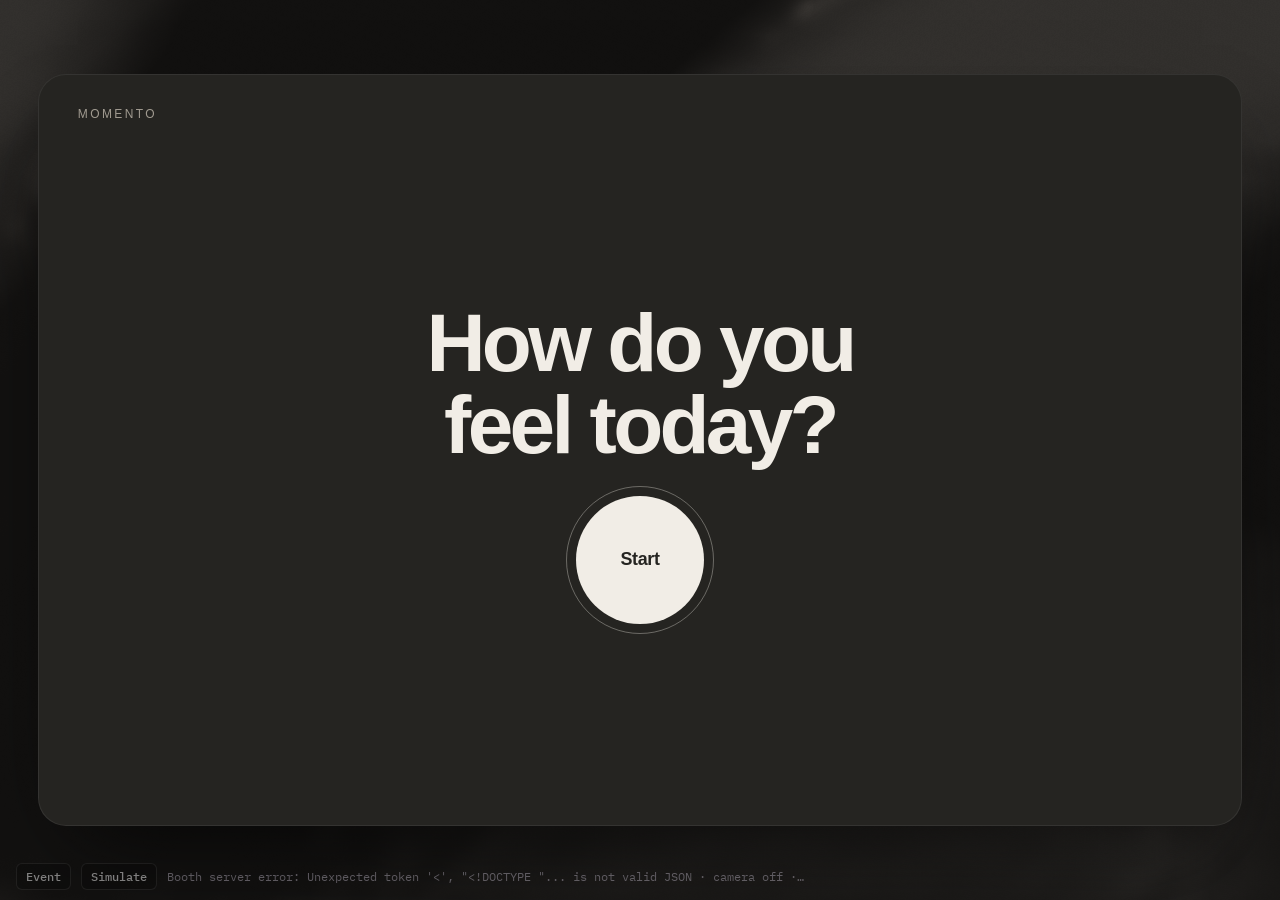
==== commit ca67e013: "ui changes" ====
--- a/Interactive-Canvas/living-canvas/booth/booth.html
+++ b/Interactive-Canvas/living-canvas/booth/booth.html
@@ -159,9 +159,9 @@
       }
       .card {
         position: relative;
-        width: min(1060px, 82vw);
+        width: min(1240px, 94vw);
         aspect-ratio: 16/10;
-        max-height: 78vh;
+        max-height: 90vh;
         background: var(--card);
         color: var(--fg);
         border-radius: 28px;
@@ -1492,31 +1492,6 @@
         $("#btnGo").focus({ preventScroll: true });
       }
 
-      // The booth card asks, counts down and captures; then the visitor draws on the vibe page (/vibe), which skips its
-      // own listening step, uses this capture for the mood palette, and comes back here when the drawing is done.
-      // Set false to go back to the booth's own crowd painting (/api/visit) after the capture.
-      const DRAW_AFTER_BOOTH = true;
-      function handoffToVibe(v) {
-        try {
-          sessionStorage.setItem(
-            "booth-visit",
-            JSON.stringify({
-              t: Date.now(),
-              feeling: v.transcript || "",
-              arousal: v.prosody.arousal,
-              levels: frames.map((f) => f.db), // loudness over the 10 s, for the vibe stroke's strength
-              laban: v.laban,
-            }),
-          );
-        } catch (e) {
-          console.warn("handoff not stored; using the booth painting", e);
-          return sendVisit(v);
-        }
-        screen("none");
-        $("#sub").textContent = "Now draw your mood";
-        location.href = "/vibe?from=booth";
-      }
-
       $("#btnGo").onclick = async () => {
         if (busy) return;
         busy = true;
@@ -1524,7 +1499,7 @@
         await countdown();
         const v = await capture();
         busy = false;
-        DRAW_AFTER_BOOTH ? handoffToVibe(v) : sendVisit(v);
+        sendVisit(v);
       };
       $("#typed").addEventListener("keydown", (e) => {
         if (e.key === "Enter" && !$("#btnGo").disabled) $("#btnGo").click();
